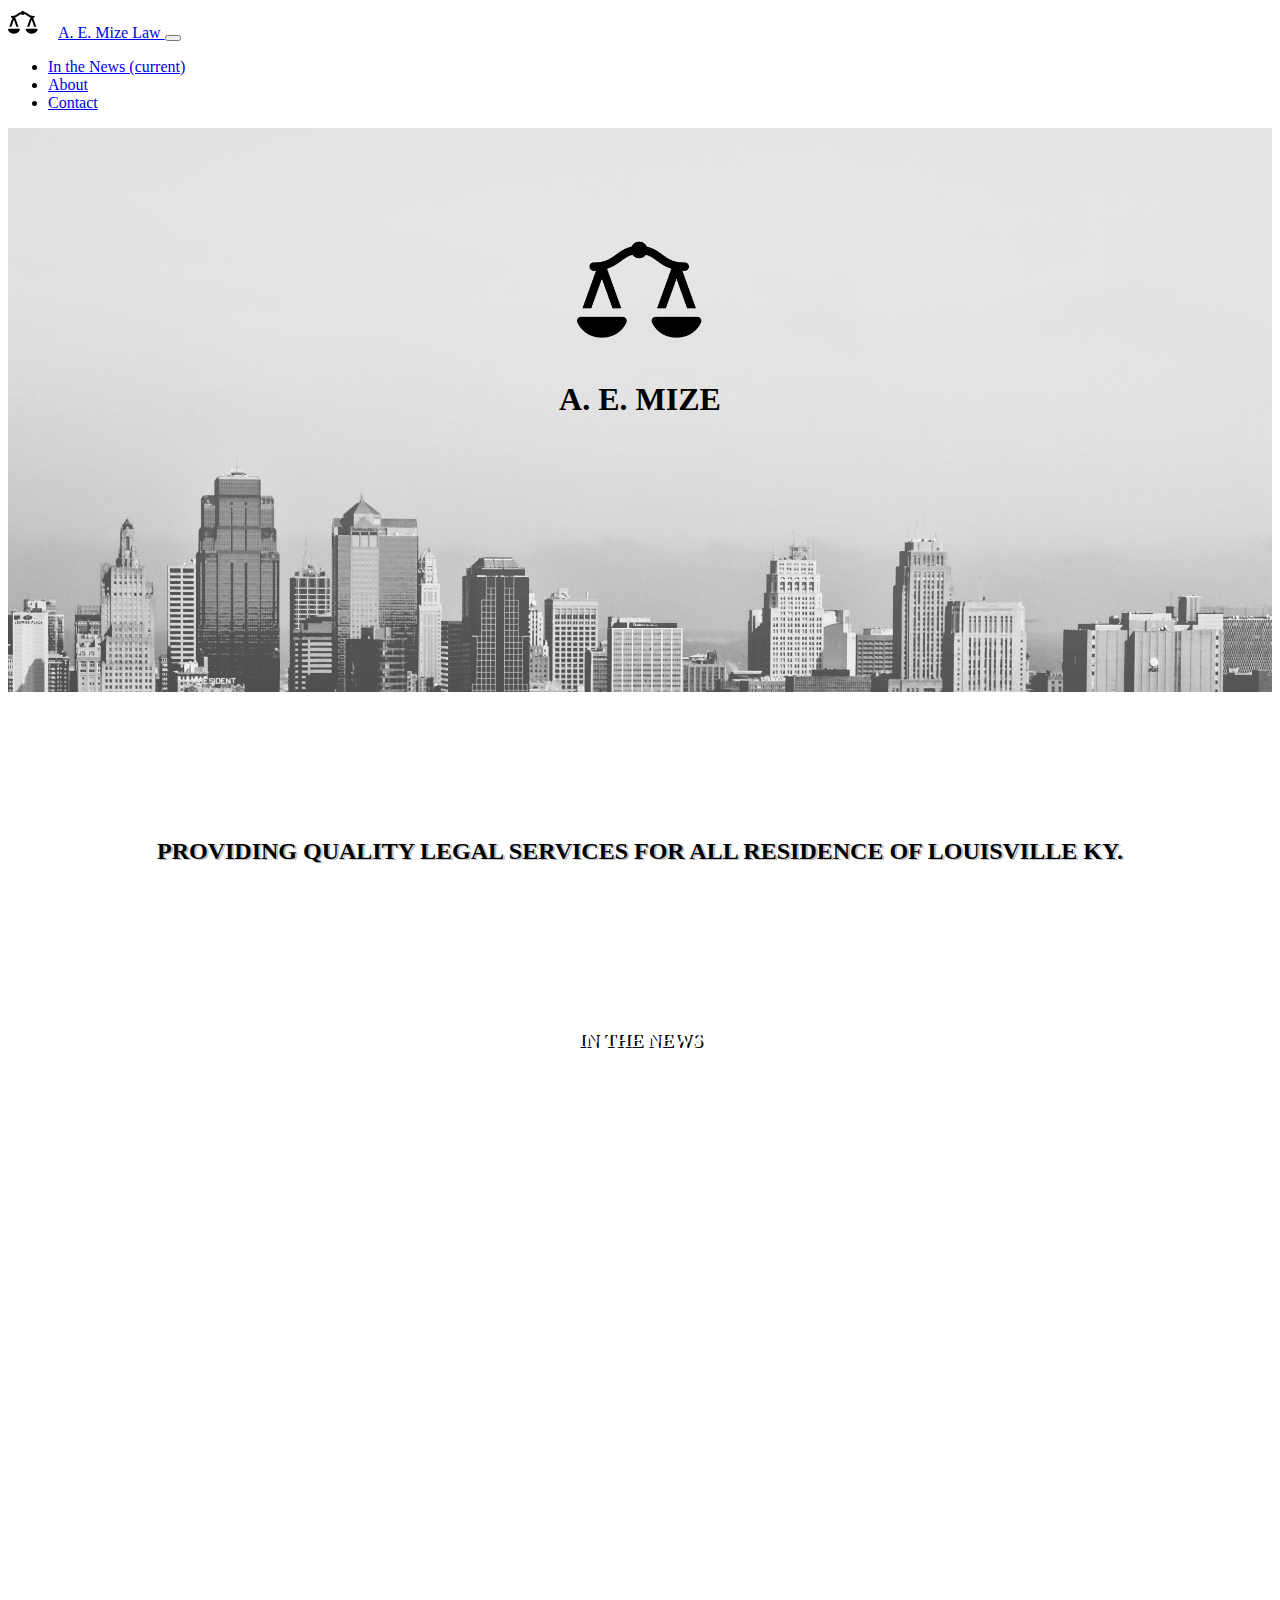
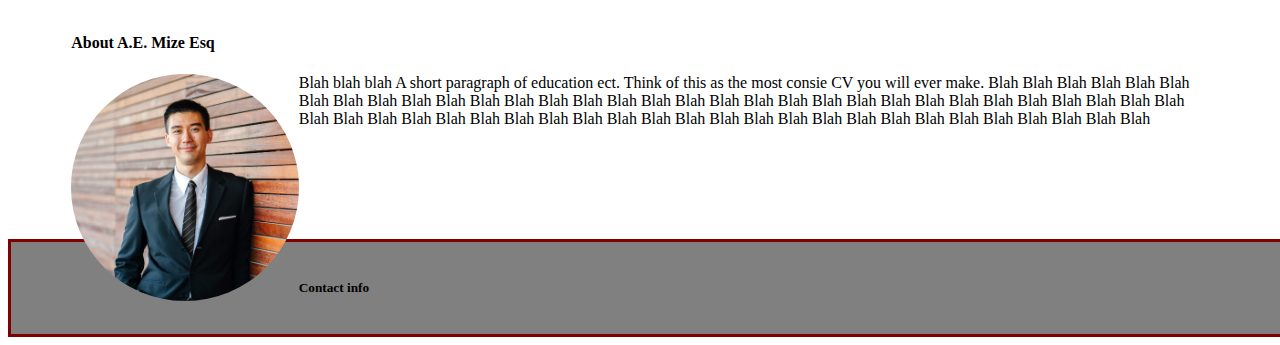
==== index.html @ d91de9be "working on floats for images and coniuned frame work" ====
<!DOCTYPE html>
<html>
<head>
  <!-- Required meta tags -->
  <meta charset="utf-8">
  <meta name="viewport" content="width=device-width, initial-scale=1, shrink-to-fit=no">

  <!-- Bootstrap CSS -->
    <link rel="stylesheet" href="https://stackpath.bootstrapcdn.com/bootstrap/4.1.3/css/bootstrap.min.css" integrity="sha384-MCw98/SFnGE8fJT3GXwEOngsV7Zt27NXFoaoApmYm81iuXoPkFOJwJ8ERdknLPMO" crossorigin="anonymous">
    <link rel="stylesheet" href="main.css">
  <!-- Optional JavaScript -->
  <script src="script/scripts.js"></script>
  <!-- jQuery first, then Popper.js, then Bootstrap JS -->
  <script src="https://code.jquery.com/jquery-3.3.1.slim.min.js" integrity="sha384-q8i/X+965DzO0rT7abK41JStQIAqVgRVzpbzo5smXKp4YfRvH+8abtTE1Pi6jizo" crossorigin="anonymous"></script>
  <script src="https://cdnjs.cloudflare.com/ajax/libs/popper.js/1.14.3/umd/popper.min.js" integrity="sha384-ZMP7rVo3mIykV+2+9J3UJ46jBk0WLaUAdn689aCwoqbBJiSnjAK/l8WvCWPIPm49" crossorigin="anonymous"></script>
  <script src="https://stackpath.bootstrapcdn.com/bootstrap/4.1.3/js/bootstrap.min.js" integrity="sha384-ChfqqxuZUCnJSK3+MXmPNIyE6ZbWh2IMqE241rYiqJxyMiZ6OW/JmZQ5stwEULTy" crossorigin="anonymous"></script>
</body>

  <title>A. E. Mize Law</title>
</head>

<nav class="navbar sticky-top navbar-expand-lg navbar-light bg-light">
      <a class="navbar-brand" href="#"><img class="logoone" src="templogo.png">A. E. Mize Law </a>
      <button class="navbar-toggler" type="button" data-toggle="collapse" data-target="#navbarText" aria-controls="navbarText" aria-expanded="false" aria-label="Toggle navigation">
        <span class="navbar-toggler-icon"></span>
      </button>
      <div class="collapse navbar-collapse" id="navbarText">
        <ul class="navbar-nav mr-auto">
          <li class="nav-item active">
            <a class="nav-link" href="#news">In the News <span class="sr-only">(current)</span></a>
          </li>
          <li class="nav-item">
            <a class="nav-link" href="#about">About</a>
          </li>
          <li class="nav-item">
            <a class="nav-link" href="#contact">Contact</a>
          </li>
        </ul>
      </div>
    </nav>

<body>
<header>

  <div id=top-splash>
    <!-- <p>this will be where the inital branding will take place. A large splash bar with stand up 3 quarter image of andy,
    the logo he wants to use and title text.  Try and layer the 3 qarter profile image on top of a slide show.</p> -->
  <img id="top-splash-logo" src="templogo.png">
<h1>A. E. Mize </h1>
</div>

<div id=mission>
  <!-- <p>one solid block with mission statmetn centered </p> -->
<h2>Providing quality legal services for all residence of louisville ky. </h2>
</div>

<div id=news>
<h3>In the News</h3>
</div>

<div id=about>
<h4>About A.E. Mize Esq </h4>

<p><img id="aboutpp" src="abpp.jpg">Blah blah blah A short paragraph of education ect.  Think of this as the most consie CV you will ever make.  Blah Blah Blah Blah
Blah Blah Blah Blah Blah Blah Blah Blah Blah Blah Blah Blah Blah Blah Blah Blah Blah Blah Blah Blah Blah Blah Blah Blah Blah Blah Blah
Blah Blah Blah Blah Blah Blah Blah Blah Blah Blah Blah Blah Blah Blah Blah Blah Blah Blah Blah Blah Blah Blah Blah Blah Blah Blah </p>
</div>
<br>
<div id=contact>
<h5>Contact info</h5>
</div>


</body>
</html>
---- main.css ----
/* Maroon	#800000	(128,0,0)
Silver	#C0C0C0	(192,192,192)
Gray	#808080	(128,128,128) */


.logoone{
  width: 30px;
  height: 30px;
  margin-right: 20px;
}



#top-splash{
  text-align: center;
  padding-top: 8%;
  padding-bottom: 20%;
  color: black;
  /* text-shadow: 2px 1px gray; */
  text-transform: uppercase;
  background-image: url("skylinebg.jpg") ;
  background-repeat: no-repeat;
  background-position: center;
  background-size: cover;
}

#top-splash-logo{
  width: 10%;
  height: 10%;
}

#mission{
  text-align: center;
  padding-top: 10%;
  padding-bottom: 10%;
  color: black;
  text-shadow: 2px 1px silver;
  text-transform: uppercase;
}

#about{
  padding: 0%;
  margin: 5%;
}

#news{
  text-align: center;
  padding-bottom: 500px;
  color: white;
  text-shadow: 2px 1px black;
  text-transform: uppercase;
  background-image: url("opendeskbg.jpg") ;
  background-repeat: no-repeat;
  background-position: center;
  background-size: cover}

#aboutpp{
  width: 20%;
  border-radius: 50%;
  float: left;
  }

  /* Maroon	#800000	(128,0,0)
  Silver	#C0C0C0	(192,192,192)
  Gray	#808080	(128,128,128) */

#contact{
  width: 100%;
  padding: 16px;
  background-image: url("booksbg.jpg") ;
  background-repeat: no-repeat;
  background-position: center;
  background-size: cover;
  background-color: #808080;
  background-blend-mode: screen;
  margin-top: 30px;
  border-style: solid;
  border-color: #800000;
}

/* Sudo Classes */
.clearfix::after {
    content: "";
    clear: both;
    display: table;
}
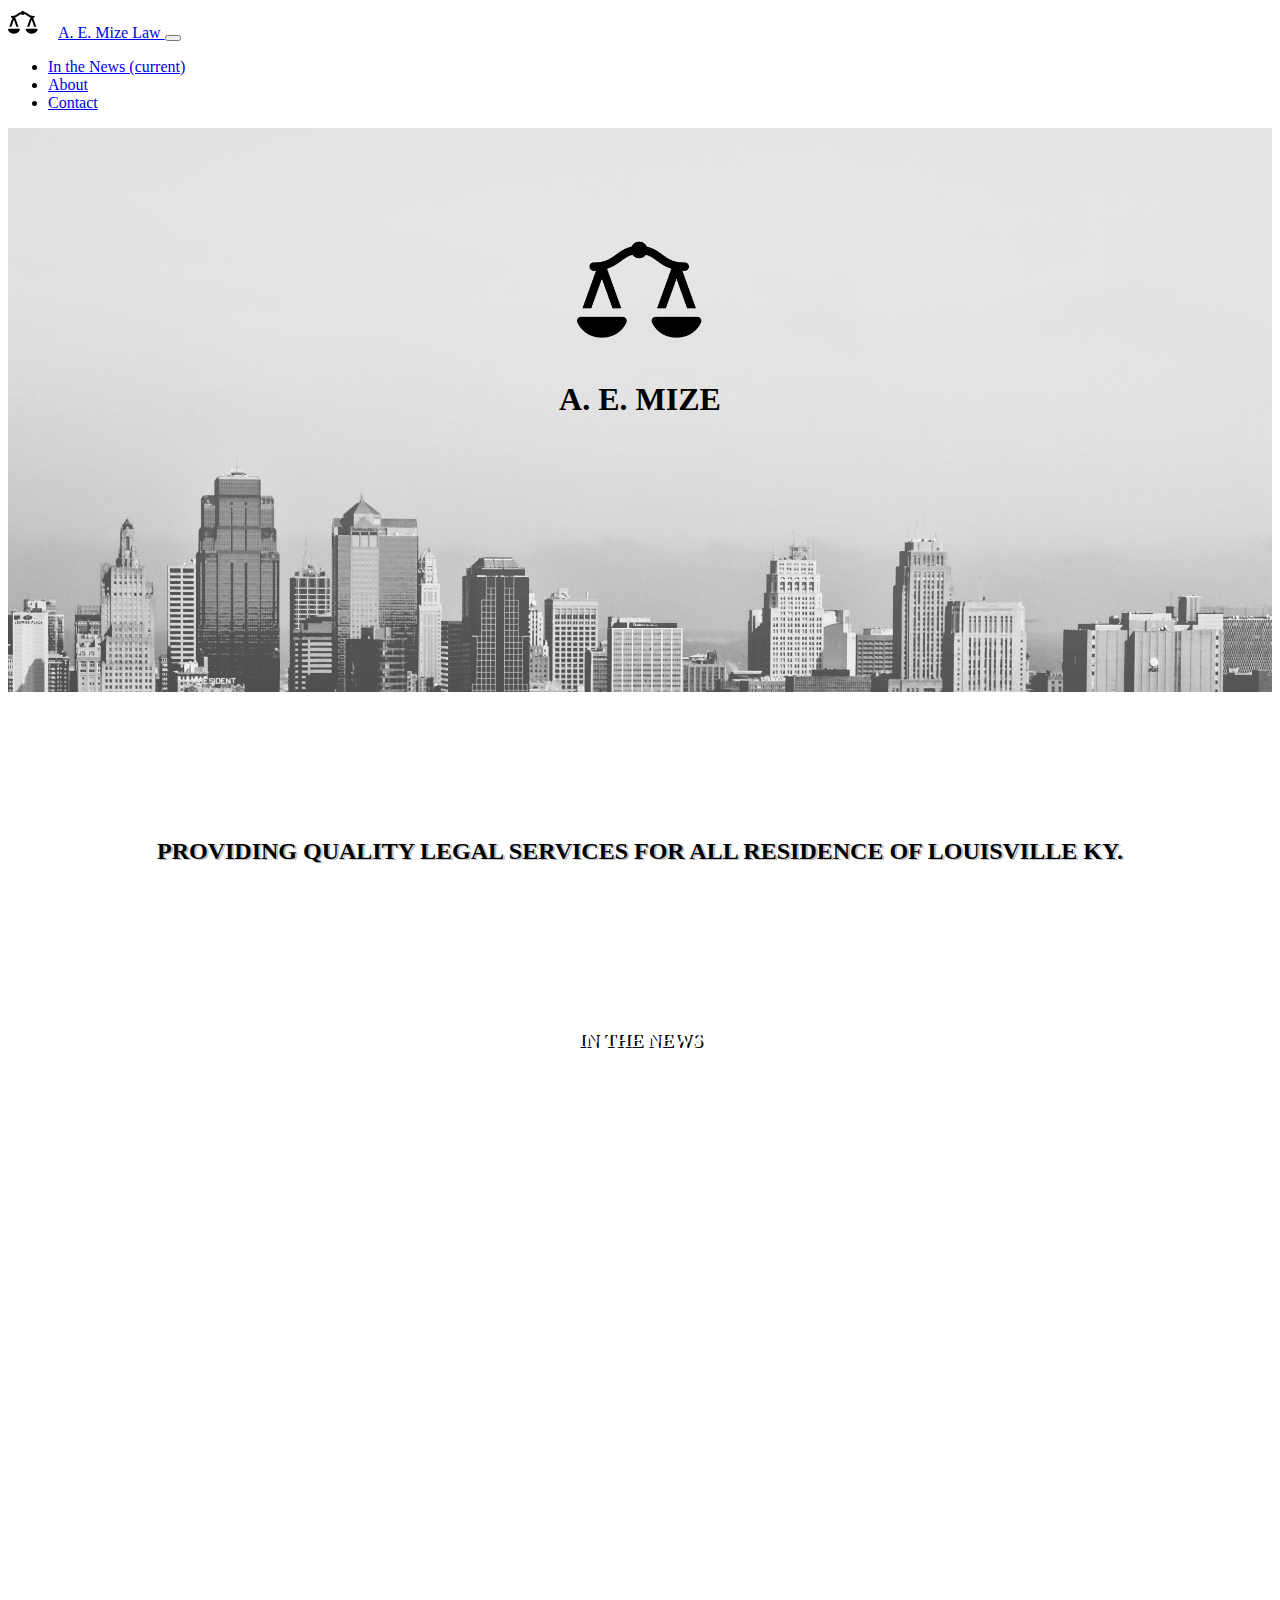
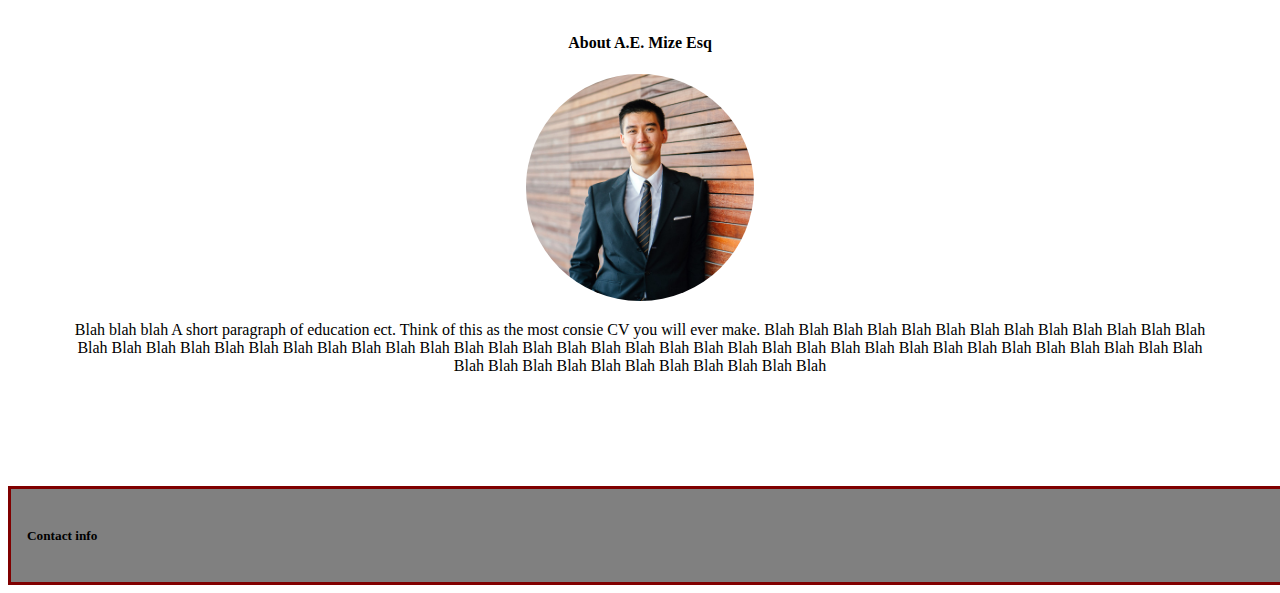
==== commit a086a5cc: "new logo image, centered about title and content" ====
--- a/index.html
+++ b/index.html
@@ -60,11 +60,12 @@
 
 <div id=about>
 <h4>About A.E. Mize Esq </h4>
-
-<p><img id="aboutpp" src="abpp.jpg">Blah blah blah A short paragraph of education ect.  Think of this as the most consie CV you will ever make.  Blah Blah Blah Blah
+<img id="aboutpp" src="abpp.jpg">
+<p class="about">Blah blah blah A short paragraph of education ect.  Think of this as the most consie CV you will ever make.  Blah Blah Blah Blah
 Blah Blah Blah Blah Blah Blah Blah Blah Blah Blah Blah Blah Blah Blah Blah Blah Blah Blah Blah Blah Blah Blah Blah Blah Blah Blah Blah
 Blah Blah Blah Blah Blah Blah Blah Blah Blah Blah Blah Blah Blah Blah Blah Blah Blah Blah Blah Blah Blah Blah Blah Blah Blah Blah </p>
 </div>
+
 <br>
 <div id=contact>
 <h5>Contact info</h5>
--- a/main.css
+++ b/main.css
@@ -9,6 +9,12 @@
   margin-right: 20px;
 }
 
+/* Sudo Classes */
+/* .clearfix::after {
+    content: "";
+    clear: both;
+    display: table;
+} */
 
 
 #top-splash{
@@ -41,6 +47,11 @@
 #about{
   padding: 0%;
   margin: 5%;
+  text-align: center;
+}
+
+.about{
+  vertical-align: middle;
 }
 
 #news{
@@ -57,7 +68,6 @@
 #aboutpp{
   width: 20%;
   border-radius: 50%;
-  float: left;
   }
 
   /* Maroon	#800000	(128,0,0)
@@ -77,10 +87,3 @@
   border-style: solid;
   border-color: #800000;
 }
-
-/* Sudo Classes */
-.clearfix::after {
-    content: "";
-    clear: both;
-    display: table;
-}
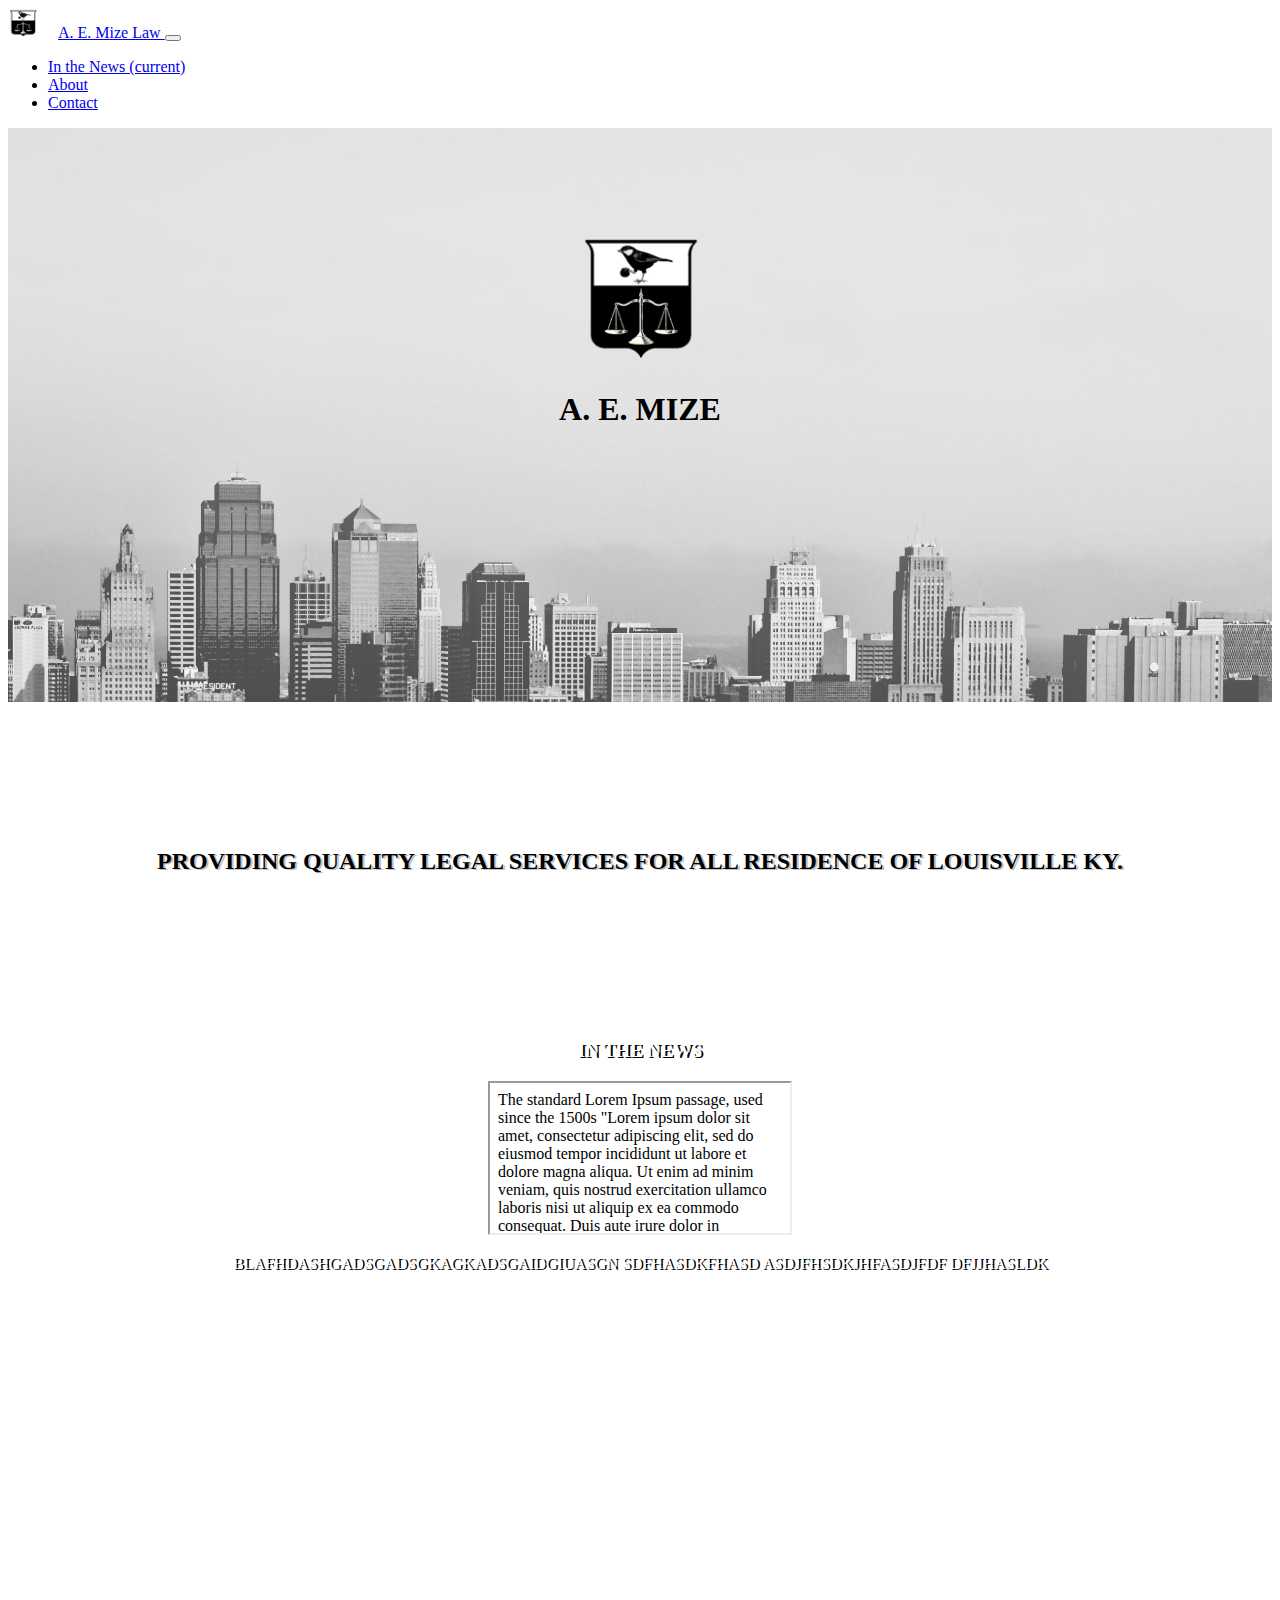
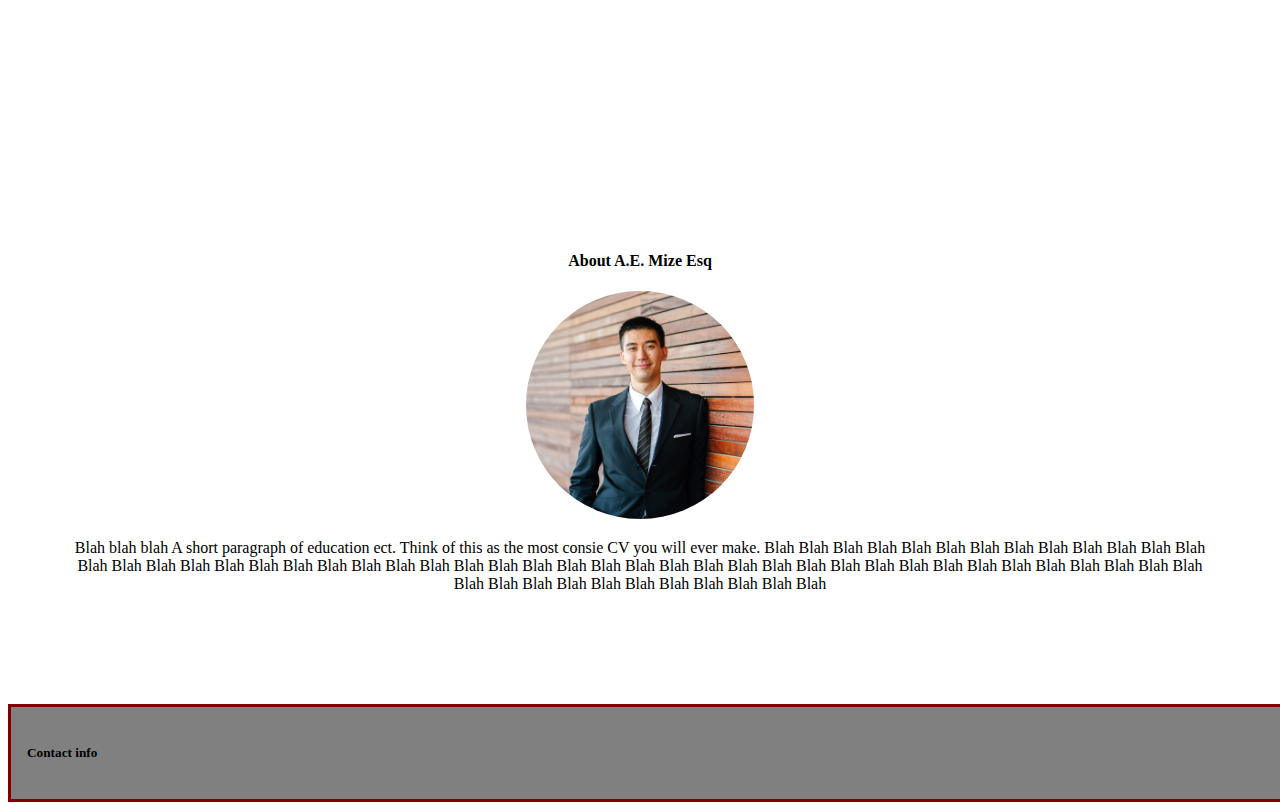
==== commit 02773c92: "iframe, corrected logo" ====
--- a/index.html
+++ b/index.html
@@ -20,7 +20,7 @@
 </head>
 
 <nav class="navbar sticky-top navbar-expand-lg navbar-light bg-light">
-      <a class="navbar-brand" href="#"><img class="logoone" src="templogo.png">A. E. Mize Law </a>
+      <a class="navbar-brand" href="#"><img class="logoone" src="logo.png">A. E. Mize Law </a>
       <button class="navbar-toggler" type="button" data-toggle="collapse" data-target="#navbarText" aria-controls="navbarText" aria-expanded="false" aria-label="Toggle navigation">
         <span class="navbar-toggler-icon"></span>
       </button>
@@ -45,7 +45,7 @@
   <div id=top-splash>
     <!-- <p>this will be where the inital branding will take place. A large splash bar with stand up 3 quarter image of andy,
     the logo he wants to use and title text.  Try and layer the 3 qarter profile image on top of a slide show.</p> -->
-  <img id="top-splash-logo" src="templogo.png">
+  <img id="top-splash-logo" src="logo.png">
 <h1>A. E. Mize </h1>
 </div>
 
@@ -56,6 +56,12 @@
 
 <div id=news>
 <h3>In the News</h3>
+<div class=contianer>
+<iframe class=container-items src="frame.html">
+  <p>Your browser does not support iframes.</p>
+</iframe>
+<p class=container-items> blafhdashgadsgadsgkagkadsgaidgiuasgn sdfhasdkfhasd asdjfhsdkjhfasdjfdf dfjjhasldk</p>
+</div>
 </div>
 
 <div id=about>
--- a/main.css
+++ b/main.css
@@ -7,6 +7,16 @@
   width: 30px;
   height: 30px;
   margin-right: 20px;
+}
+
+.container{
+  display: flex;
+  flex-direction: row;
+  flex-wrap: wrap;
+}
+
+.container-items{
+   flex-grow: <number>;
 }
 
 /* Sudo Classes */
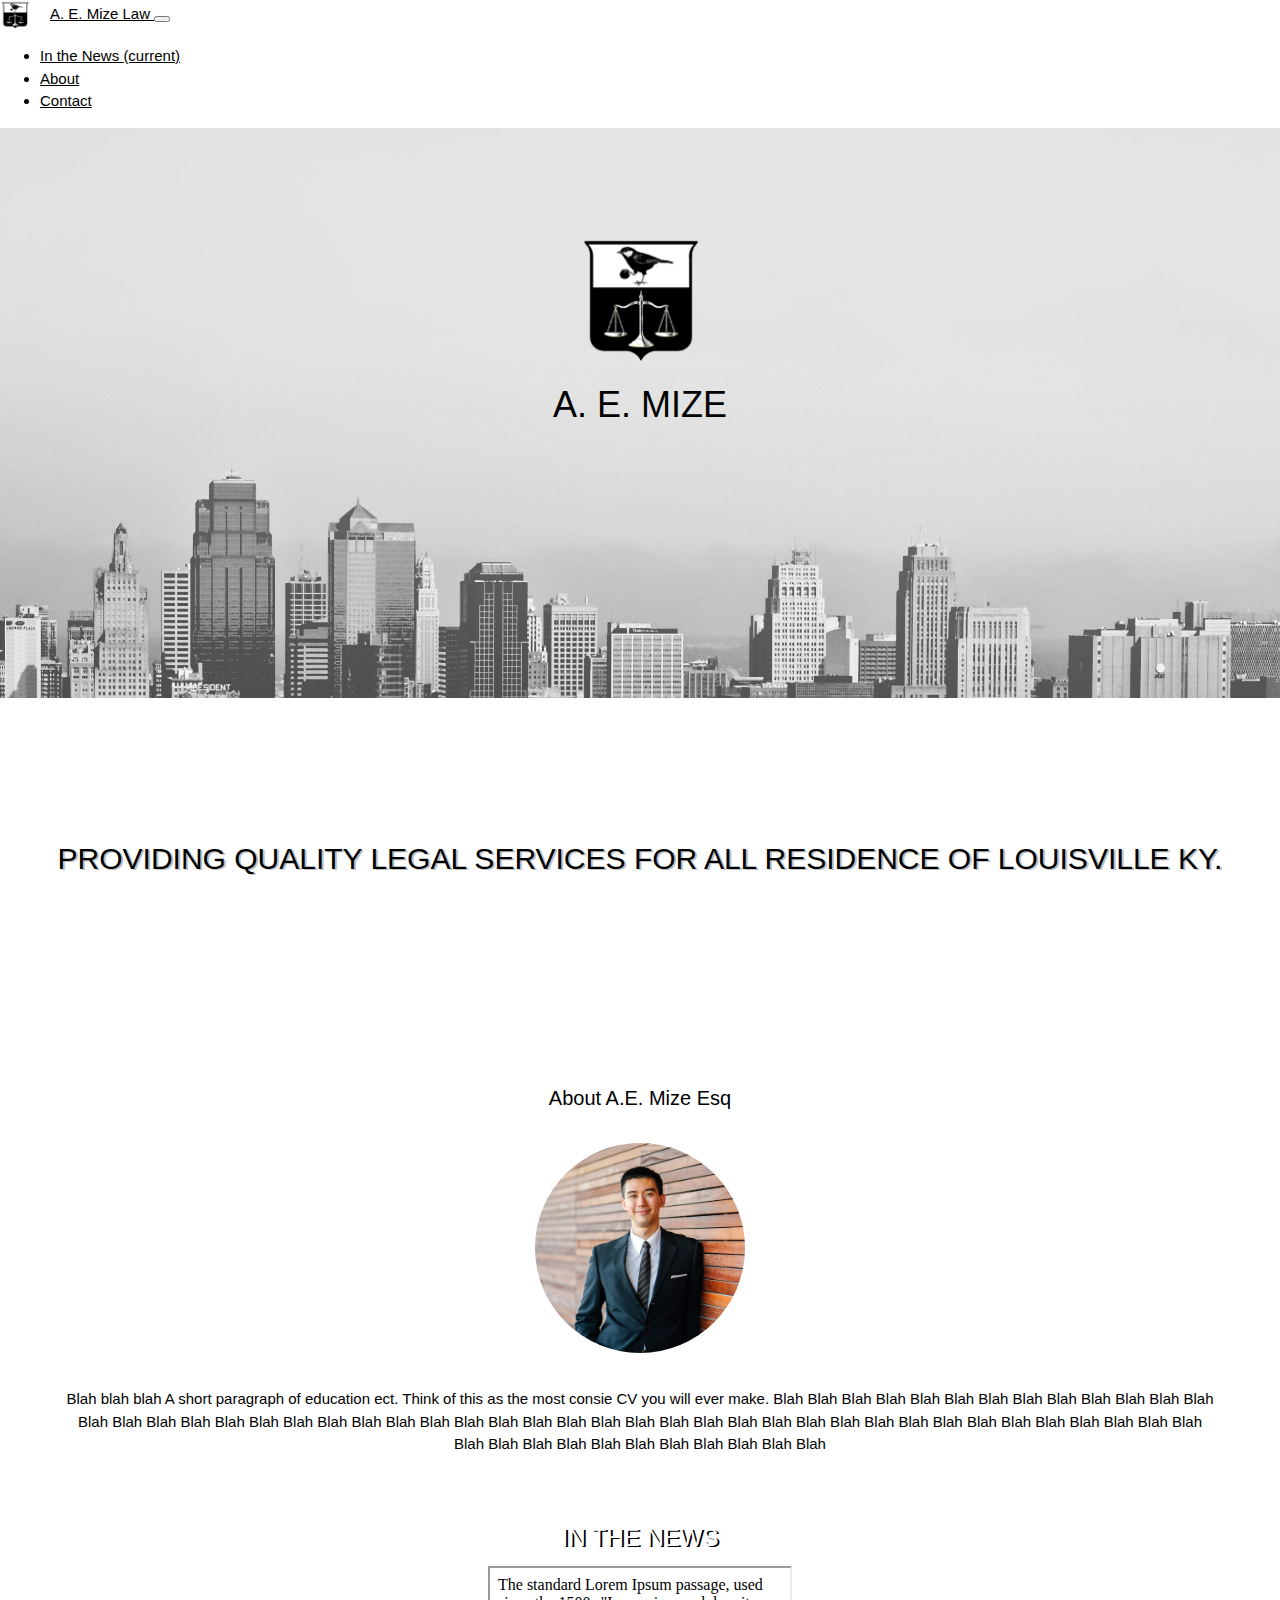
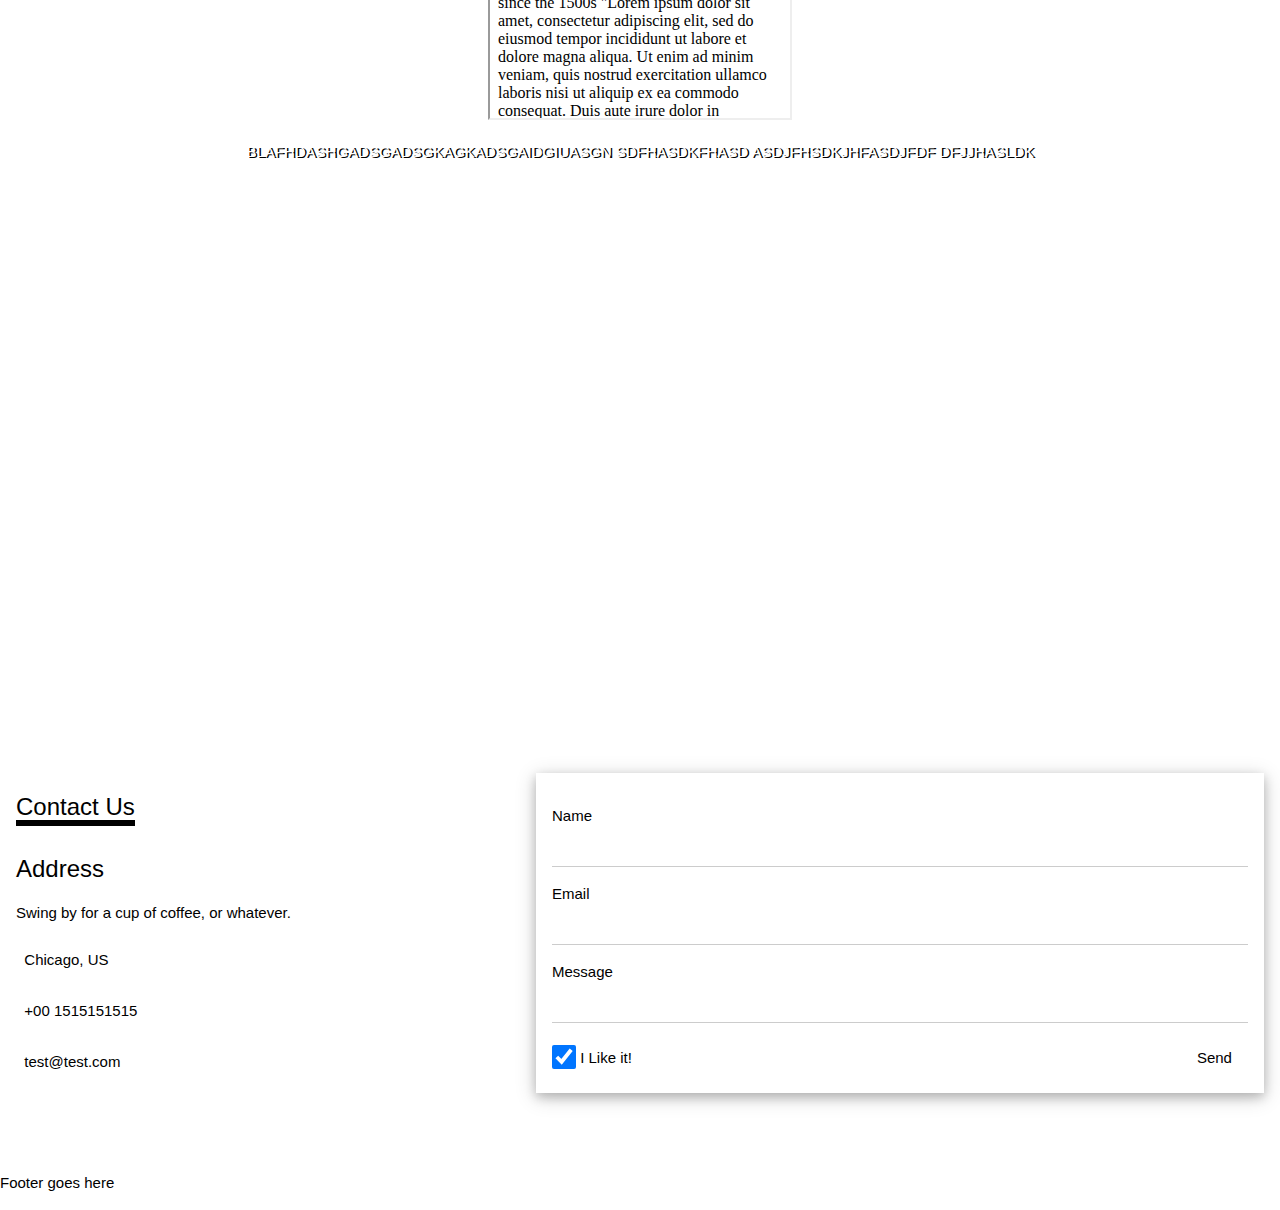
==== commit 9c08c14a: "changed contact div with w3s css style sheet" ====
--- a/index.html
+++ b/index.html
@@ -1,82 +1,120 @@
 <!DOCTYPE html>
 <html>
-<head>
-  <!-- Required meta tags -->
-  <meta charset="utf-8">
-  <meta name="viewport" content="width=device-width, initial-scale=1, shrink-to-fit=no">
+  <head>
 
-  <!-- Bootstrap CSS -->
-    <link rel="stylesheet" href="https://stackpath.bootstrapcdn.com/bootstrap/4.1.3/css/bootstrap.min.css" integrity="sha384-MCw98/SFnGE8fJT3GXwEOngsV7Zt27NXFoaoApmYm81iuXoPkFOJwJ8ERdknLPMO" crossorigin="anonymous">
-    <link rel="stylesheet" href="main.css">
-  <!-- Optional JavaScript -->
-  <script src="script/scripts.js"></script>
-  <!-- jQuery first, then Popper.js, then Bootstrap JS -->
-  <script src="https://code.jquery.com/jquery-3.3.1.slim.min.js" integrity="sha384-q8i/X+965DzO0rT7abK41JStQIAqVgRVzpbzo5smXKp4YfRvH+8abtTE1Pi6jizo" crossorigin="anonymous"></script>
-  <script src="https://cdnjs.cloudflare.com/ajax/libs/popper.js/1.14.3/umd/popper.min.js" integrity="sha384-ZMP7rVo3mIykV+2+9J3UJ46jBk0WLaUAdn689aCwoqbBJiSnjAK/l8WvCWPIPm49" crossorigin="anonymous"></script>
-  <script src="https://stackpath.bootstrapcdn.com/bootstrap/4.1.3/js/bootstrap.min.js" integrity="sha384-ChfqqxuZUCnJSK3+MXmPNIyE6ZbWh2IMqE241rYiqJxyMiZ6OW/JmZQ5stwEULTy" crossorigin="anonymous"></script>
-</body>
+    <!-- Required meta tags -->
+    <meta charset="utf-8">
+    <meta name="viewport" content="width=device-width, initial-scale=1, shrink-to-fit=no">
 
-  <title>A. E. Mize Law</title>
-</head>
+    <!-- Bootstrap CSS -->
+      <link rel="stylesheet" href="https://stackpath.bootstrapcdn.com/bootstrap/4.1.3/css/bootstrap.min.css" integrity="sha384-MCw98/SFnGE8fJT3GXwEOngsV7Zt27NXFoaoApmYm81iuXoPkFOJwJ8ERdknLPMO" crossorigin="anonymous">
+      <link rel="stylesheet" href="https://www.w3schools.com/w3css/4/w3.css">
+      <link rel="stylesheet" href="main.css">
 
-<nav class="navbar sticky-top navbar-expand-lg navbar-light bg-light">
-      <a class="navbar-brand" href="#"><img class="logoone" src="logo.png">A. E. Mize Law </a>
-      <button class="navbar-toggler" type="button" data-toggle="collapse" data-target="#navbarText" aria-controls="navbarText" aria-expanded="false" aria-label="Toggle navigation">
-        <span class="navbar-toggler-icon"></span>
-      </button>
-      <div class="collapse navbar-collapse" id="navbarText">
-        <ul class="navbar-nav mr-auto">
-          <li class="nav-item active">
-            <a class="nav-link" href="#news">In the News <span class="sr-only">(current)</span></a>
-          </li>
-          <li class="nav-item">
-            <a class="nav-link" href="#about">About</a>
-          </li>
-          <li class="nav-item">
-            <a class="nav-link" href="#contact">Contact</a>
-          </li>
-        </ul>
-      </div>
-    </nav>
+    <!-- Optional JavaScript -->
+    <script src="script/scripts.js"></script>
+
+    <!-- jQuery first, then Popper.js, then Bootstrap JS -->
+    <script src="https://code.jquery.com/jquery-3.3.1.slim.min.js" integrity="sha384-q8i/X+965DzO0rT7abK41JStQIAqVgRVzpbzo5smXKp4YfRvH+8abtTE1Pi6jizo" crossorigin="anonymous"></script>
+    <script src="https://cdnjs.cloudflare.com/ajax/libs/popper.js/1.14.3/umd/popper.min.js" integrity="sha384-ZMP7rVo3mIykV+2+9J3UJ46jBk0WLaUAdn689aCwoqbBJiSnjAK/l8WvCWPIPm49" crossorigin="anonymous"></script>
+    <script src="https://stackpath.bootstrapcdn.com/bootstrap/4.1.3/js/bootstrap.min.js" integrity="sha384-ChfqqxuZUCnJSK3+MXmPNIyE6ZbWh2IMqE241rYiqJxyMiZ6OW/JmZQ5stwEULTy" crossorigin="anonymous"></script>
+  </head>
 
 <body>
+  <!-- Top Nav Bar and Header -->
 <header>
+  <title>A. E. Mize Law</title>
 
+  <nav class="navbar sticky-top navbar-expand-lg navbar-light bg-light">
+        <a class="navbar-brand" href="#"><img class="logoone" src="logo.png">A. E. Mize Law </a>
+        <button class="navbar-toggler" type="button" data-toggle="collapse" data-target="#navbarText" aria-controls="navbarText" aria-expanded="false" aria-label="Toggle navigation">
+          <span class="navbar-toggler-icon"></span>
+        </button>
+        <div class="collapse navbar-collapse" id="navbarText">
+          <ul class="navbar-nav mr-auto">
+            <li class="nav-item active">
+              <a class="nav-link" href="#news">In the News <span class="sr-only">(current)</span></a>
+            </li>
+            <li class="nav-item">
+              <a class="nav-link" href="#about">About</a>
+            </li>
+            <li class="nav-item">
+              <a class="nav-link" href="#contact">Contact</a>
+            </li>
+          </ul>
+        </div>
+      </nav>
+</header>
+
+ <!-- Splash branding bar  -->
   <div id=top-splash>
-    <!-- <p>this will be where the inital branding will take place. A large splash bar with stand up 3 quarter image of andy,
-    the logo he wants to use and title text.  Try and layer the 3 qarter profile image on top of a slide show.</p> -->
   <img id="top-splash-logo" src="logo.png">
 <h1>A. E. Mize </h1>
 </div>
 
+  <!--Mission Statment  -->
 <div id=mission>
-  <!-- <p>one solid block with mission statmetn centered </p> -->
 <h2>Providing quality legal services for all residence of louisville ky. </h2>
 </div>
 
-<div id=news>
-<h3>In the News</h3>
-<div class=contianer>
-<iframe class=container-items src="frame.html">
-  <p>Your browser does not support iframes.</p>
-</iframe>
-<p class=container-items> blafhdashgadsgadsgkagkadsgaidgiuasgn sdfhasdkfhasd asdjfhsdkjhfasdjfdf dfjjhasldk</p>
-</div>
+<!-- About section head shot and shor bio  -->
+  <div id=about>
+    <h4>About A.E. Mize Esq </h4>
+    <img id="aboutpp" src="abpp.jpg">
+      <p class="about">Blah blah blah A short paragraph of education ect.  Think of this as the most consie CV you will ever make.  Blah Blah Blah Blah
+      Blah Blah Blah Blah Blah Blah Blah Blah Blah Blah Blah Blah Blah Blah Blah Blah Blah Blah Blah Blah Blah Blah Blah Blah Blah Blah Blah
+      Blah Blah Blah Blah Blah Blah Blah Blah Blah Blah Blah Blah Blah Blah Blah Blah Blah Blah Blah Blah Blah Blah Blah Blah Blah Blah </p>
+   </div>
+
+<!-- News Feed - Something to keep the page fresh -->
+  <div id=news>
+    <h3>In the News</h3>
+      <div class=contianer>
+        <iframe class=container-items src="frame.html">
+          <p>Your browser does not support iframes.</p>
+        </iframe>
+          <p class=container-items> blafhdashgadsgadsgkagkadsgaidgiuasgn sdfhasdkfhasd asdjfhsdkjhfasdjfdf dfjjhasldk</p>
+        </div>
+  </div>
+
+
+<!-- contact use id contact -->
+<div class="w3-container w3-padding-64 w3-theme-l5" id="contact">
+  <div class="w3-row">
+    <div class="w3-col m5">
+    <div class="w3-padding-16"><span class="w3-xlarge w3-border-black w3-bottombar">Contact Us</span></div>
+      <h3>Address</h3>
+      <p>Swing by for a cup of coffee, or whatever.</p>
+      <p><i class="fa fa-map-marker w3-text-teal w3-xlarge"></i>  Chicago, US</p>
+      <p><i class="fa fa-phone w3-text-teal w3-xlarge"></i>  +00 1515151515</p>
+      <p><i class="fa fa-envelope-o w3-text-teal w3-xlarge"></i>  test@test.com</p>
+    </div>
+    <div class="w3-col m7">
+      <form class="w3-container w3-card-4 w3-padding-16 w3-white" action="/action_page.php" target="_blank">
+      <div class="w3-section">
+        <label>Name</label>
+        <input class="w3-input" type="text" name="Name" required>
+      </div>
+      <div class="w3-section">
+        <label>Email</label>
+        <input class="w3-input" type="text" name="Email" required>
+      </div>
+      <div class="w3-section">
+        <label>Message</label>
+        <input class="w3-input" type="text" name="Message" required>
+      </div>
+      <input class="w3-check" type="checkbox" checked name="Like">
+      <label>I Like it!</label>
+      <button type="submit" class="w3-button w3-right w3-theme">Send</button>
+      </form>
+    </div>
+  </div>
 </div>
 
-<div id=about>
-<h4>About A.E. Mize Esq </h4>
-<img id="aboutpp" src="abpp.jpg">
-<p class="about">Blah blah blah A short paragraph of education ect.  Think of this as the most consie CV you will ever make.  Blah Blah Blah Blah
-Blah Blah Blah Blah Blah Blah Blah Blah Blah Blah Blah Blah Blah Blah Blah Blah Blah Blah Blah Blah Blah Blah Blah Blah Blah Blah Blah
-Blah Blah Blah Blah Blah Blah Blah Blah Blah Blah Blah Blah Blah Blah Blah Blah Blah Blah Blah Blah Blah Blah Blah Blah Blah Blah </p>
+<!--Footer  -->
+<div>
+  <p>Footer goes here</p>
 </div>
-
-<br>
-<div id=contact>
-<h5>Contact info</h5>
-</div>
-
 
 </body>
 </html>
--- a/main.css
+++ b/main.css
@@ -78,6 +78,8 @@
 #aboutpp{
   width: 20%;
   border-radius: 50%;
+  padding: 10px;
+  margin: 10px;
   }
 
   /* Maroon	#800000	(128,0,0)
@@ -87,13 +89,11 @@
 #contact{
   width: 100%;
   padding: 16px;
-  background-image: url("booksbg.jpg") ;
+  background-image: url("") ;
   background-repeat: no-repeat;
   background-position: center;
   background-size: cover;
-  background-color: #808080;
+  background-color: ;
   background-blend-mode: screen;
   margin-top: 30px;
-  border-style: solid;
-  border-color: #800000;
-}
+  }
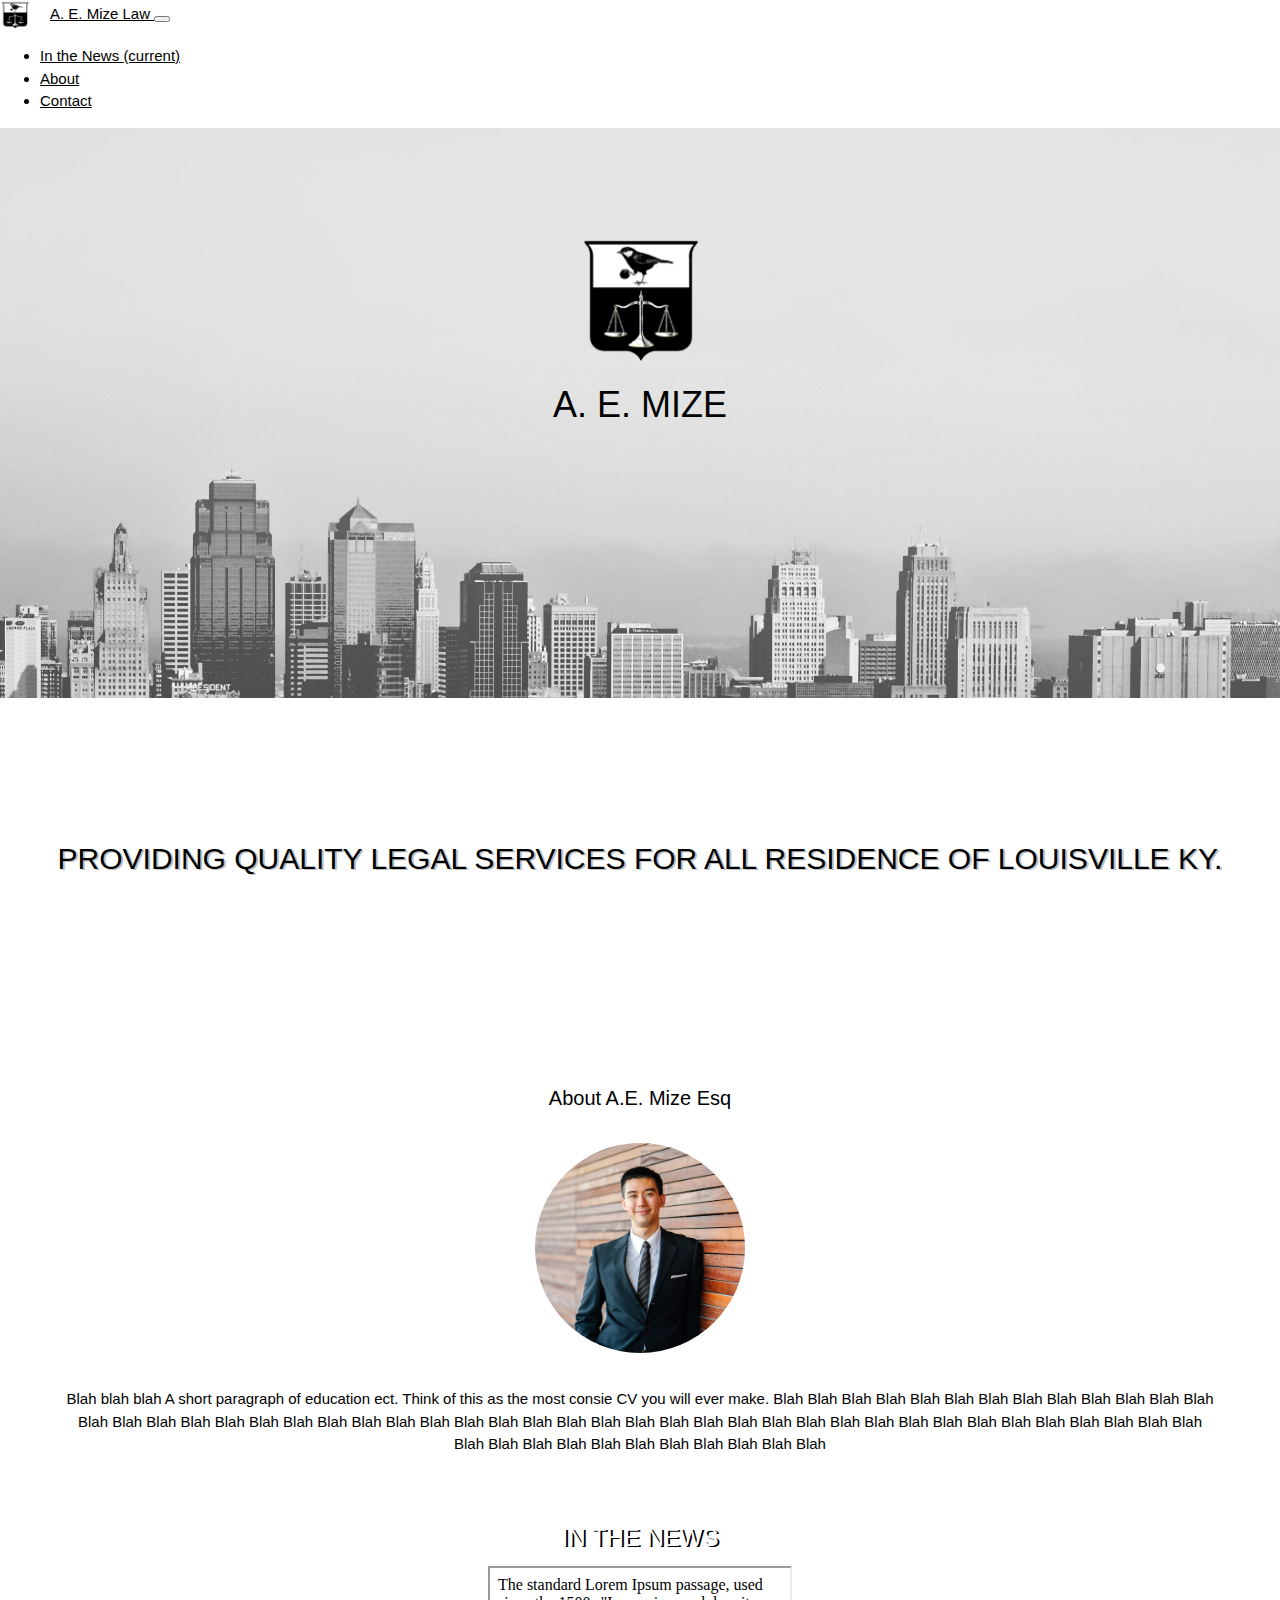
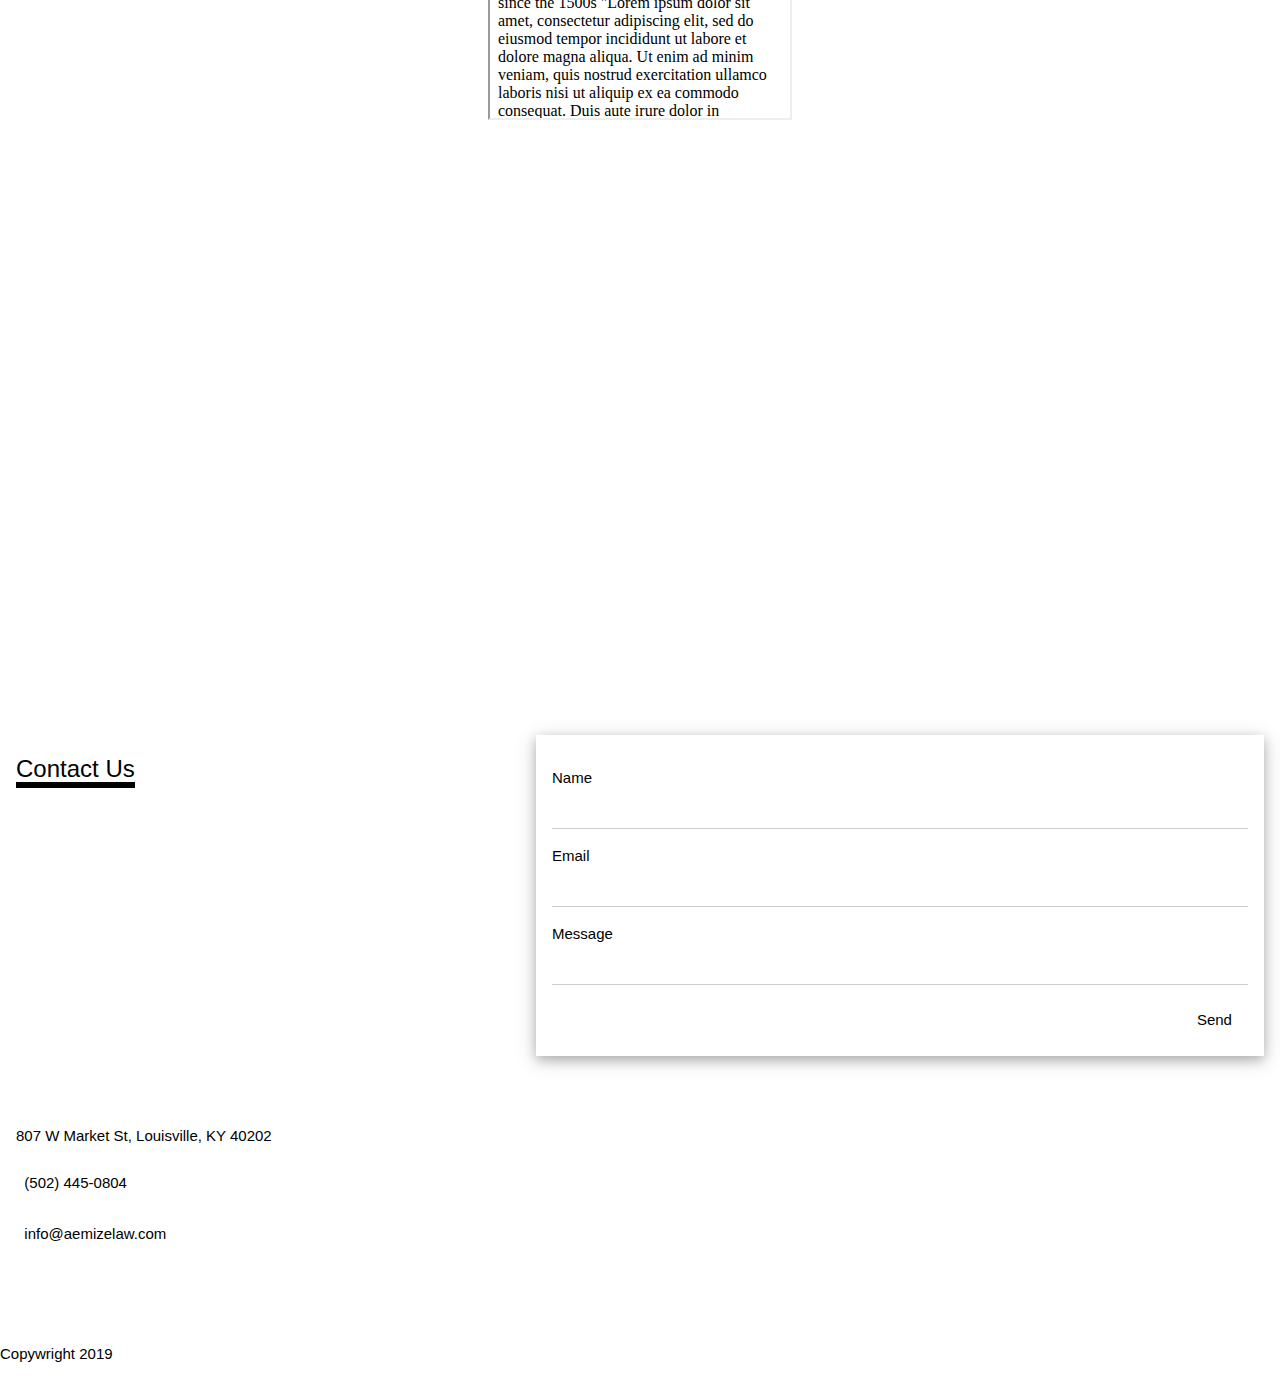
==== commit 9a07e3ba: "google map embedded" ====
--- a/index.html
+++ b/index.html
@@ -73,7 +73,7 @@
         <iframe class=container-items src="frame.html">
           <p>Your browser does not support iframes.</p>
         </iframe>
-          <p class=container-items> blafhdashgadsgadsgkagkadsgaidgiuasgn sdfhasdkfhasd asdjfhsdkjhfasdjfdf dfjjhasldk</p>
+          <p class=container-items> </p>
         </div>
   </div>
 
@@ -83,11 +83,10 @@
   <div class="w3-row">
     <div class="w3-col m5">
     <div class="w3-padding-16"><span class="w3-xlarge w3-border-black w3-bottombar">Contact Us</span></div>
-      <h3>Address</h3>
-      <p>Swing by for a cup of coffee, or whatever.</p>
-      <p><i class="fa fa-map-marker w3-text-teal w3-xlarge"></i>  Chicago, US</p>
-      <p><i class="fa fa-phone w3-text-teal w3-xlarge"></i>  +00 1515151515</p>
-      <p><i class="fa fa-envelope-o w3-text-teal w3-xlarge"></i>  test@test.com</p>
+    <iframe src="https://www.google.com/maps/embed?pb=!1m18!1m12!1m3!1d3133.003585171534!2d-85.76598998517532!3d38.25622289208729!2m3!1f0!2f0!3f0!3m2!1i1024!2i768!4f13.1!3m3!1m2!1s0x886972a12c9d46ad%3A0x9c52d6f77ce0bd6d!2sANDREW+E.+MIZE%2C+Attorney+at+Law!5e0!3m2!1sen!2sus!4v1558118370725!5m2!1sen!2sus" width="300" height="300" frameborder="0" style="border:0" allowfullscreen></iframe>
+      <p>807 W Market St, Louisville, KY 40202</p>
+      <p><i class="fa fa-phone w3-text-teal w3-xlarge"></i>  (502) 445-0804</p>
+      <p><i class="fa fa-envelope-o w3-text-teal w3-xlarge"></i>  info@aemizelaw.com</p>
     </div>
     <div class="w3-col m7">
       <form class="w3-container w3-card-4 w3-padding-16 w3-white" action="/action_page.php" target="_blank">
@@ -103,8 +102,8 @@
         <label>Message</label>
         <input class="w3-input" type="text" name="Message" required>
       </div>
-      <input class="w3-check" type="checkbox" checked name="Like">
-      <label>I Like it!</label>
+      <!-- <input class="w3-check" type="checkbox" checked name="Like">
+      <label>I Like it!</label> -->
       <button type="submit" class="w3-button w3-right w3-theme">Send</button>
       </form>
     </div>
@@ -113,7 +112,7 @@
 
 <!--Footer  -->
 <div>
-  <p>Footer goes here</p>
+  <p>Copywright 2019</p>
 </div>
 
 </body>
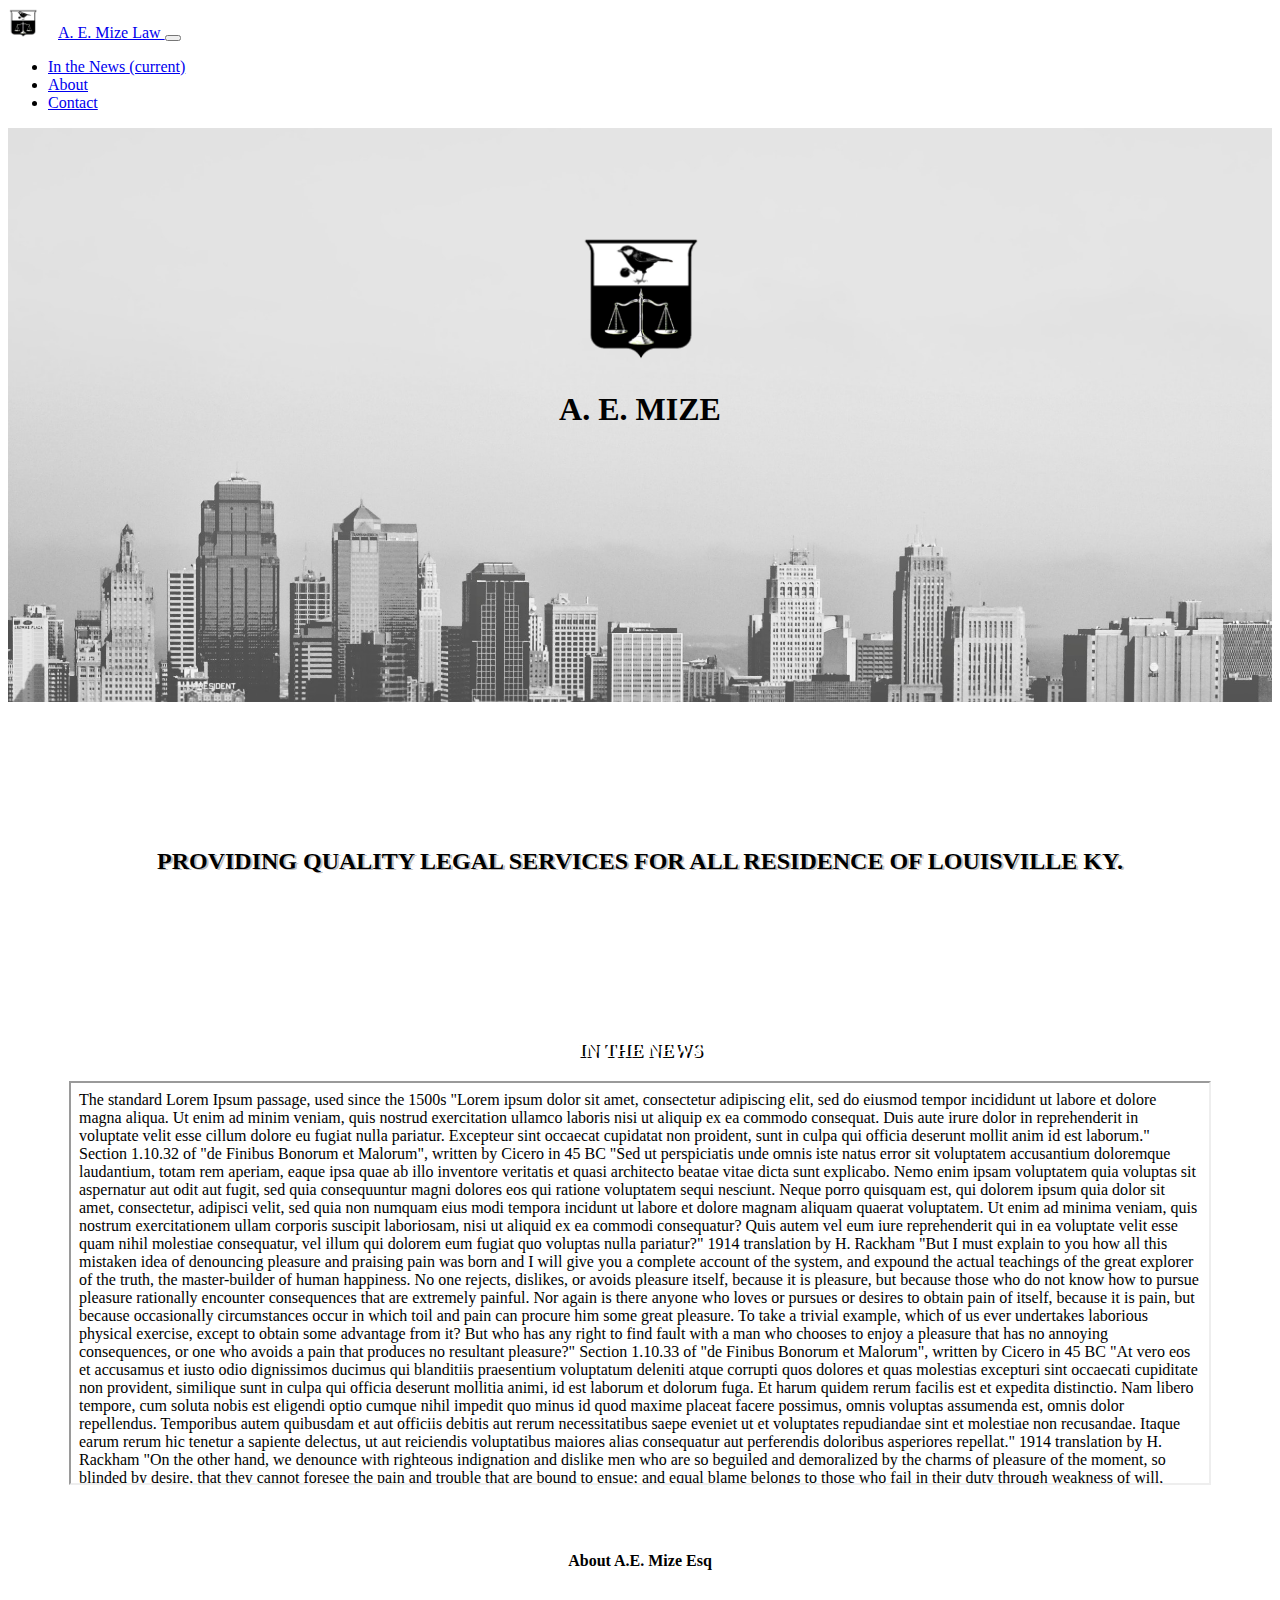
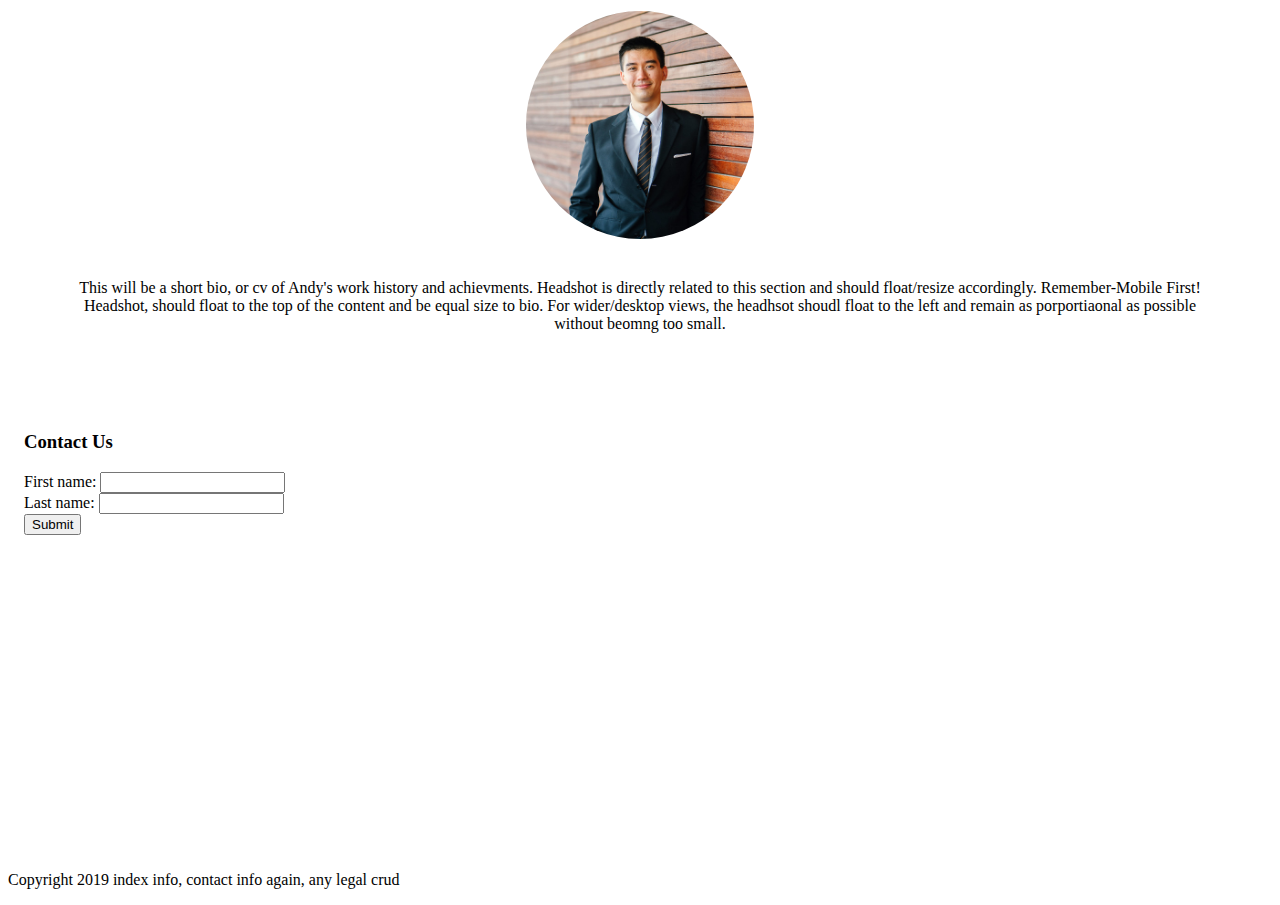
==== commit 2756acaa: "more notes, remoed image from frame" ====
--- a/index.html
+++ b/index.html
@@ -8,7 +8,7 @@
 
     <!-- Bootstrap CSS -->
       <link rel="stylesheet" href="https://stackpath.bootstrapcdn.com/bootstrap/4.1.3/css/bootstrap.min.css" integrity="sha384-MCw98/SFnGE8fJT3GXwEOngsV7Zt27NXFoaoApmYm81iuXoPkFOJwJ8ERdknLPMO" crossorigin="anonymous">
-      <link rel="stylesheet" href="https://www.w3schools.com/w3css/4/w3.css">
+      <!-- <link rel="stylesheet" href="https://www.w3schools.com/w3css/4/w3.css"> -->
       <link rel="stylesheet" href="main.css">
 
     <!-- Optional JavaScript -->
@@ -57,33 +57,44 @@
 <h2>Providing quality legal services for all residence of louisville ky. </h2>
 </div>
 
+<!-- News Feed - Something to keep the page fresh -->
+  <div id=news>
+    <h3>In the News</h3>
+      <div class=contianer>
+        <iframe src ="frame.html" width="90%" height="400">
+           <p>Your browser does not support iFrames.</p>
+        </iframe>
+      </div>
+  </div>
+
 <!-- About section head shot and shor bio  -->
   <div id=about>
     <h4>About A.E. Mize Esq </h4>
     <img id="aboutpp" src="abpp.jpg">
-      <p class="about">Blah blah blah A short paragraph of education ect.  Think of this as the most consie CV you will ever make.  Blah Blah Blah Blah
-      Blah Blah Blah Blah Blah Blah Blah Blah Blah Blah Blah Blah Blah Blah Blah Blah Blah Blah Blah Blah Blah Blah Blah Blah Blah Blah Blah
-      Blah Blah Blah Blah Blah Blah Blah Blah Blah Blah Blah Blah Blah Blah Blah Blah Blah Blah Blah Blah Blah Blah Blah Blah Blah Blah </p>
+      <p class="about">This will be a short bio, or cv of Andy's work history and achievments.  Headshot is directly
+        related to this section and should float/resize accordingly.  Remember-Mobile First! Headshot, should float
+        to the top of the content and be equal size to bio.  For wider/desktop views, the headhsot shoudl float to
+        the left and remain as porportiaonal as possible without beomng too small. </p>
    </div>
-
-<!-- News Feed - Something to keep the page fresh -->
-  <div id=news>
-    <h3>In the News</h3>
-      <div class=contianer>
-        <iframe class=container-items src="frame.html">
-          <p>Your browser does not support iframes.</p>
-        </iframe>
-          <p class=container-items> </p>
-        </div>
-  </div>
 
 
 <!-- contact use id contact -->
-<div class="w3-container w3-padding-64 w3-theme-l5" id="contact">
+<div id=contact>
+  <div>
+    <h3>Contact Us</h3>
+      <form action="/action_page.php" method="get">
+      First name: <input type="text" name="fname"><br>
+      Last name: <input type="text" name="lname"><br>
+      <input type="submit" value="Submit">
+    </form>
+  </div>
+  <iframe src="https://www.google.com/maps/embed?pb=!1m18!1m12!1m3!1d3133.003585171534!2d-85.76598998517532!3d38.25622289208729!2m3!1f0!2f0!3f0!3m2!1i1024!2i768!4f13.1!3m3!1m2!1s0x886972a12c9d46ad%3A0x9c52d6f77ce0bd6d!2sANDREW+E.+MIZE%2C+Attorney+at+Law!5e0!3m2!1sen!2sus!4v1558118370725!5m2!1sen!2sus" width="300" height="300" frameborder="0" style="border:0" allowfullscreen></iframe>
+</div>
+<!-- <div class="w3-container w3-padding-64 w3-theme-l5" id="contact">
   <div class="w3-row">
     <div class="w3-col m5">
     <div class="w3-padding-16"><span class="w3-xlarge w3-border-black w3-bottombar">Contact Us</span></div>
-    <iframe src="https://www.google.com/maps/embed?pb=!1m18!1m12!1m3!1d3133.003585171534!2d-85.76598998517532!3d38.25622289208729!2m3!1f0!2f0!3f0!3m2!1i1024!2i768!4f13.1!3m3!1m2!1s0x886972a12c9d46ad%3A0x9c52d6f77ce0bd6d!2sANDREW+E.+MIZE%2C+Attorney+at+Law!5e0!3m2!1sen!2sus!4v1558118370725!5m2!1sen!2sus" width="300" height="300" frameborder="0" style="border:0" allowfullscreen></iframe>
+
       <p>807 W Market St, Louisville, KY 40202</p>
       <p><i class="fa fa-phone w3-text-teal w3-xlarge"></i>  (502) 445-0804</p>
       <p><i class="fa fa-envelope-o w3-text-teal w3-xlarge"></i>  info@aemizelaw.com</p>
@@ -102,17 +113,15 @@
         <label>Message</label>
         <input class="w3-input" type="text" name="Message" required>
       </div>
-      <!-- <input class="w3-check" type="checkbox" checked name="Like">
-      <label>I Like it!</label> -->
-      <button type="submit" class="w3-button w3-right w3-theme">Send</button>
+         <button type="submit" class="w3-button w3-right w3-theme">Send</button>
       </form>
     </div>
   </div>
-</div>
+</div> -->
 
 <!--Footer  -->
 <div>
-  <p>Copywright 2019</p>
+  <p> Copyright 2019 index info, contact info again, any legal crud</p>
 </div>
 
 </body>
--- a/main.css
+++ b/main.css
@@ -66,11 +66,11 @@
 
 #news{
   text-align: center;
-  padding-bottom: 500px;
+  padding-bottom: ;
   color: white;
   text-shadow: 2px 1px black;
   text-transform: uppercase;
-  background-image: url("opendeskbg.jpg") ;
+  /* background-image: url("opendeskbg.jpg") ; */
   background-repeat: no-repeat;
   background-position: center;
   background-size: cover}
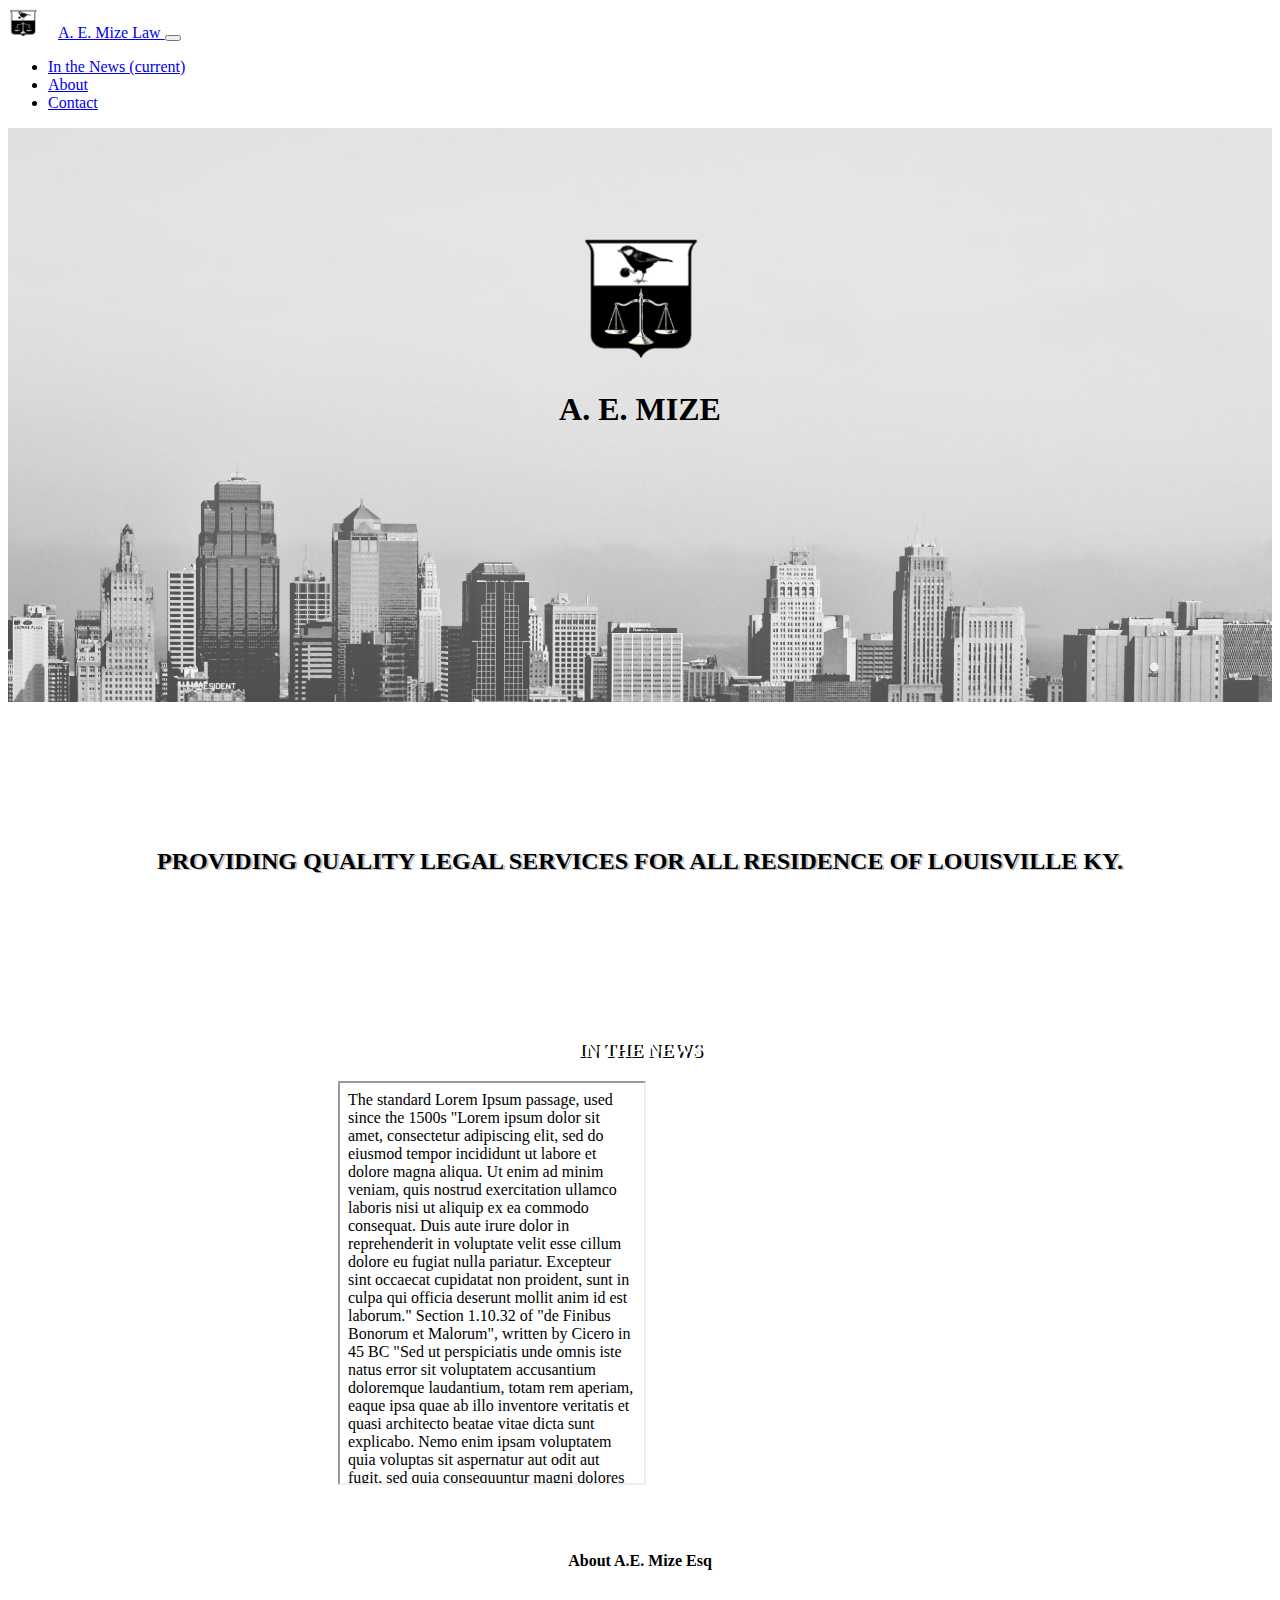
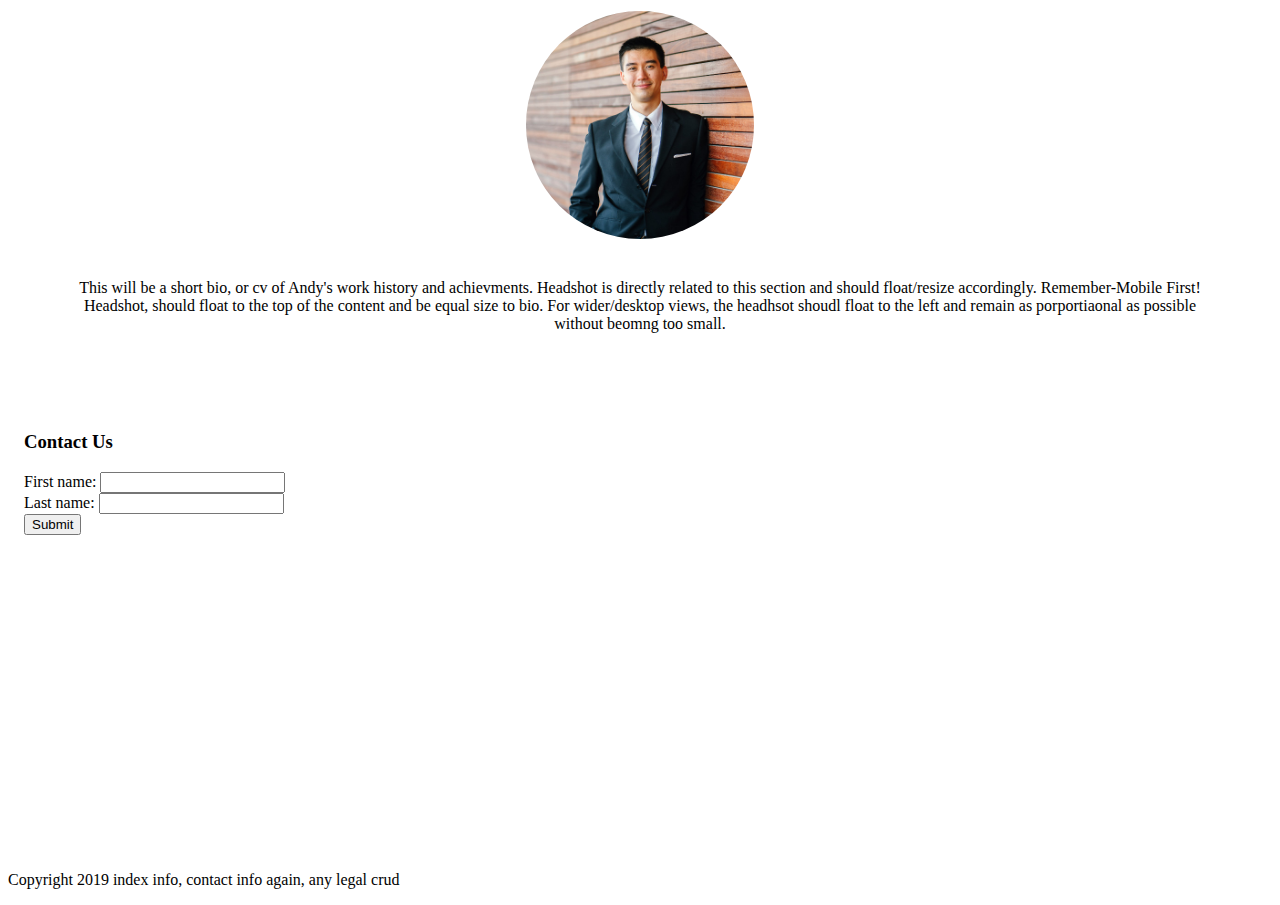
==== commit fd0c2694: "working on flex box in news section" ====
--- a/index.html
+++ b/index.html
@@ -58,15 +58,20 @@
 </div>
 
 <!-- News Feed - Something to keep the page fresh -->
-  <div id=news>
-    <h3>In the News</h3>
-      <div class=contianer>
-        <iframe src ="frame.html" width="90%" height="400">
+<div id=news>
+  <h3>In the News</h3>
+  <div class=container>
+      <div>
+        <iframe src ="frame.html" width="100%" height="400">
            <p>Your browser does not support iFrames.</p>
         </iframe>
       </div>
+      <div>
+            <iframe src="https://www.google.com/maps/embed?pb=!1m18!1m12!1m3!1d3133.003585171534!2d-85.76598998517532!3d38.25622289208729!2m3!1f0!2f0!3f0!3m2!1i1024!2i768!4f13.1!3m3!1m2!1s0x886972a12c9d46ad%3A0x9c52d6f77ce0bd6d!2sANDREW+E.+MIZE%2C+Attorney+at+Law!5e0!3m2!1sen!2sus!4v1558118370725!5m2!1sen!2sus" width="300" height="300" frameborder="0" style="border:0" allowfullscreen></iframe>
+
+      </div>
   </div>
-
+</div>
 <!-- About section head shot and shor bio  -->
   <div id=about>
     <h4>About A.E. Mize Esq </h4>
--- a/main.css
+++ b/main.css
@@ -13,6 +13,8 @@
   display: flex;
   flex-direction: row;
   flex-wrap: wrap;
+  justify-content: center;
+  align-items: baseline;
 }
 
 .container-items{
@@ -70,10 +72,11 @@
   color: white;
   text-shadow: 2px 1px black;
   text-transform: uppercase;
-  /* background-image: url("opendeskbg.jpg") ; */
+  background-image: url("opendeskbg.jpg") ;
   background-repeat: no-repeat;
   background-position: center;
-  background-size: cover}
+  background-size: cover
+}
 
 #aboutpp{
   width: 20%;
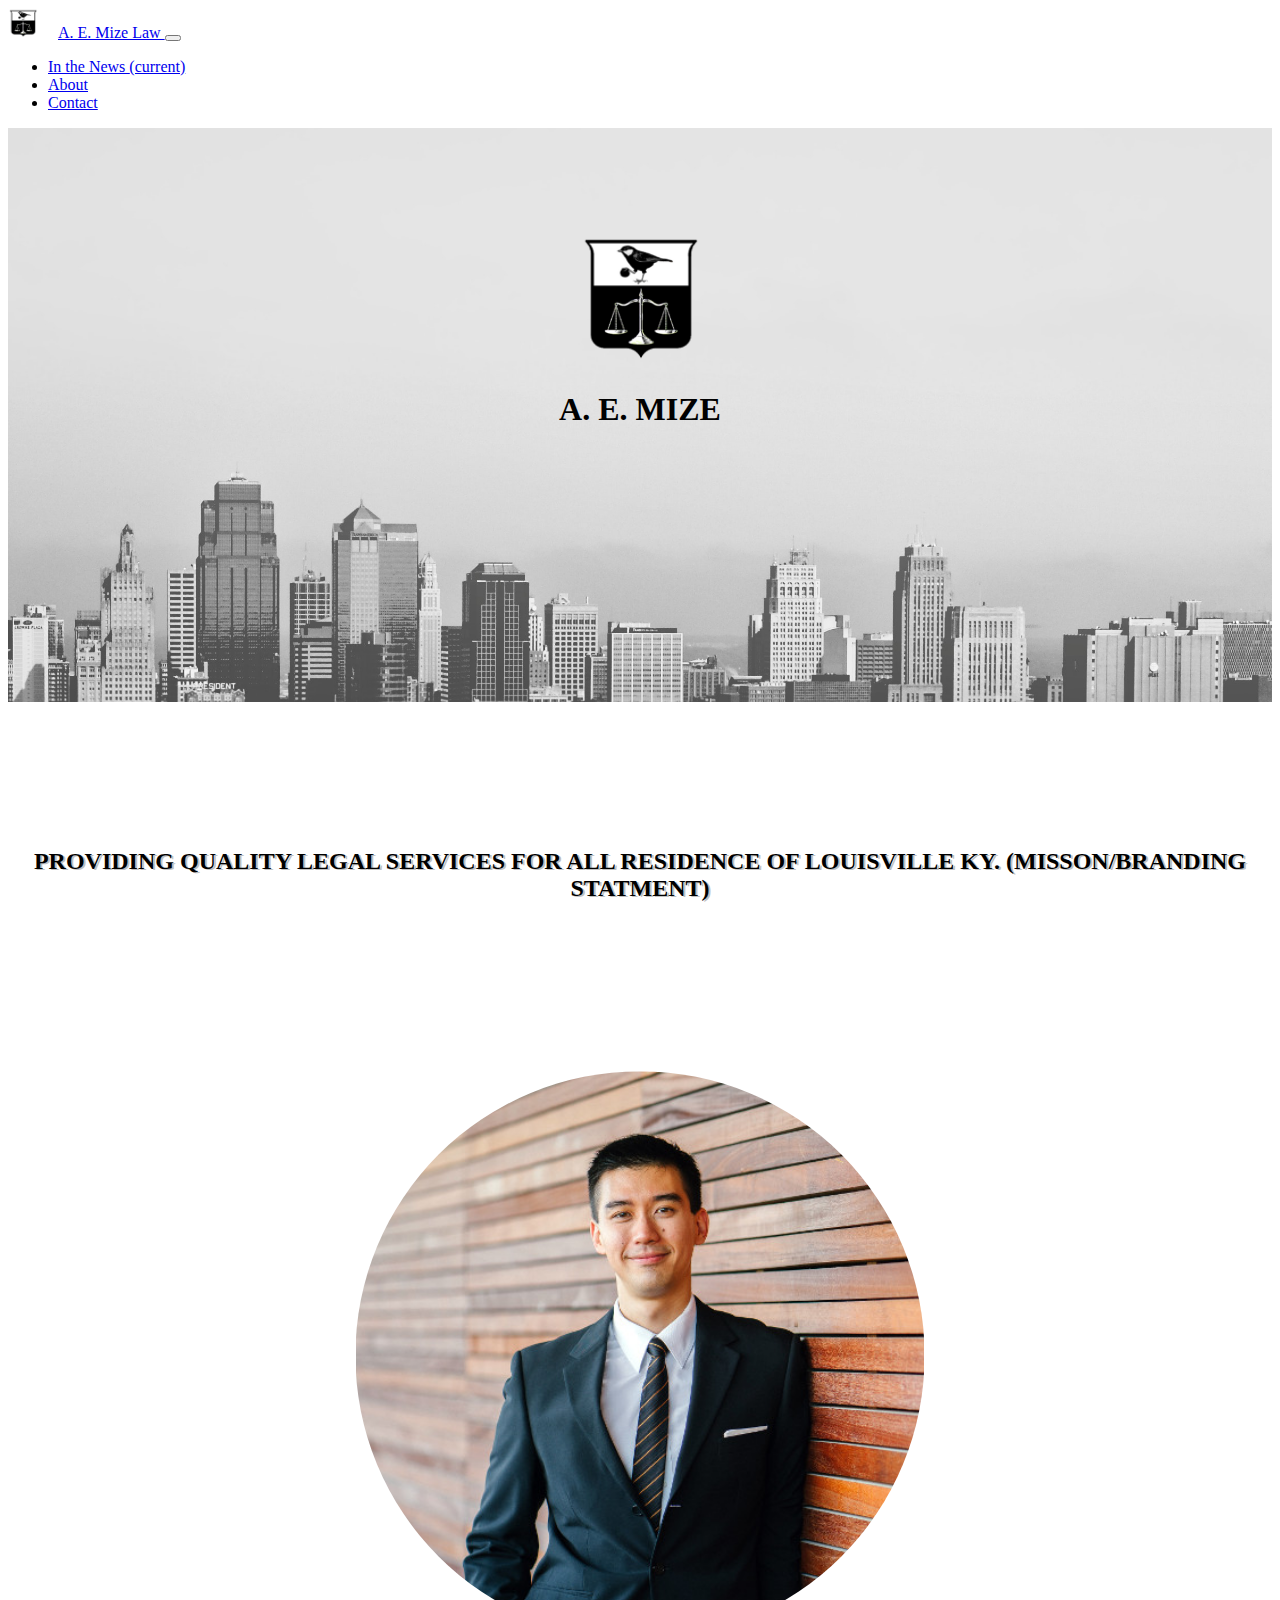
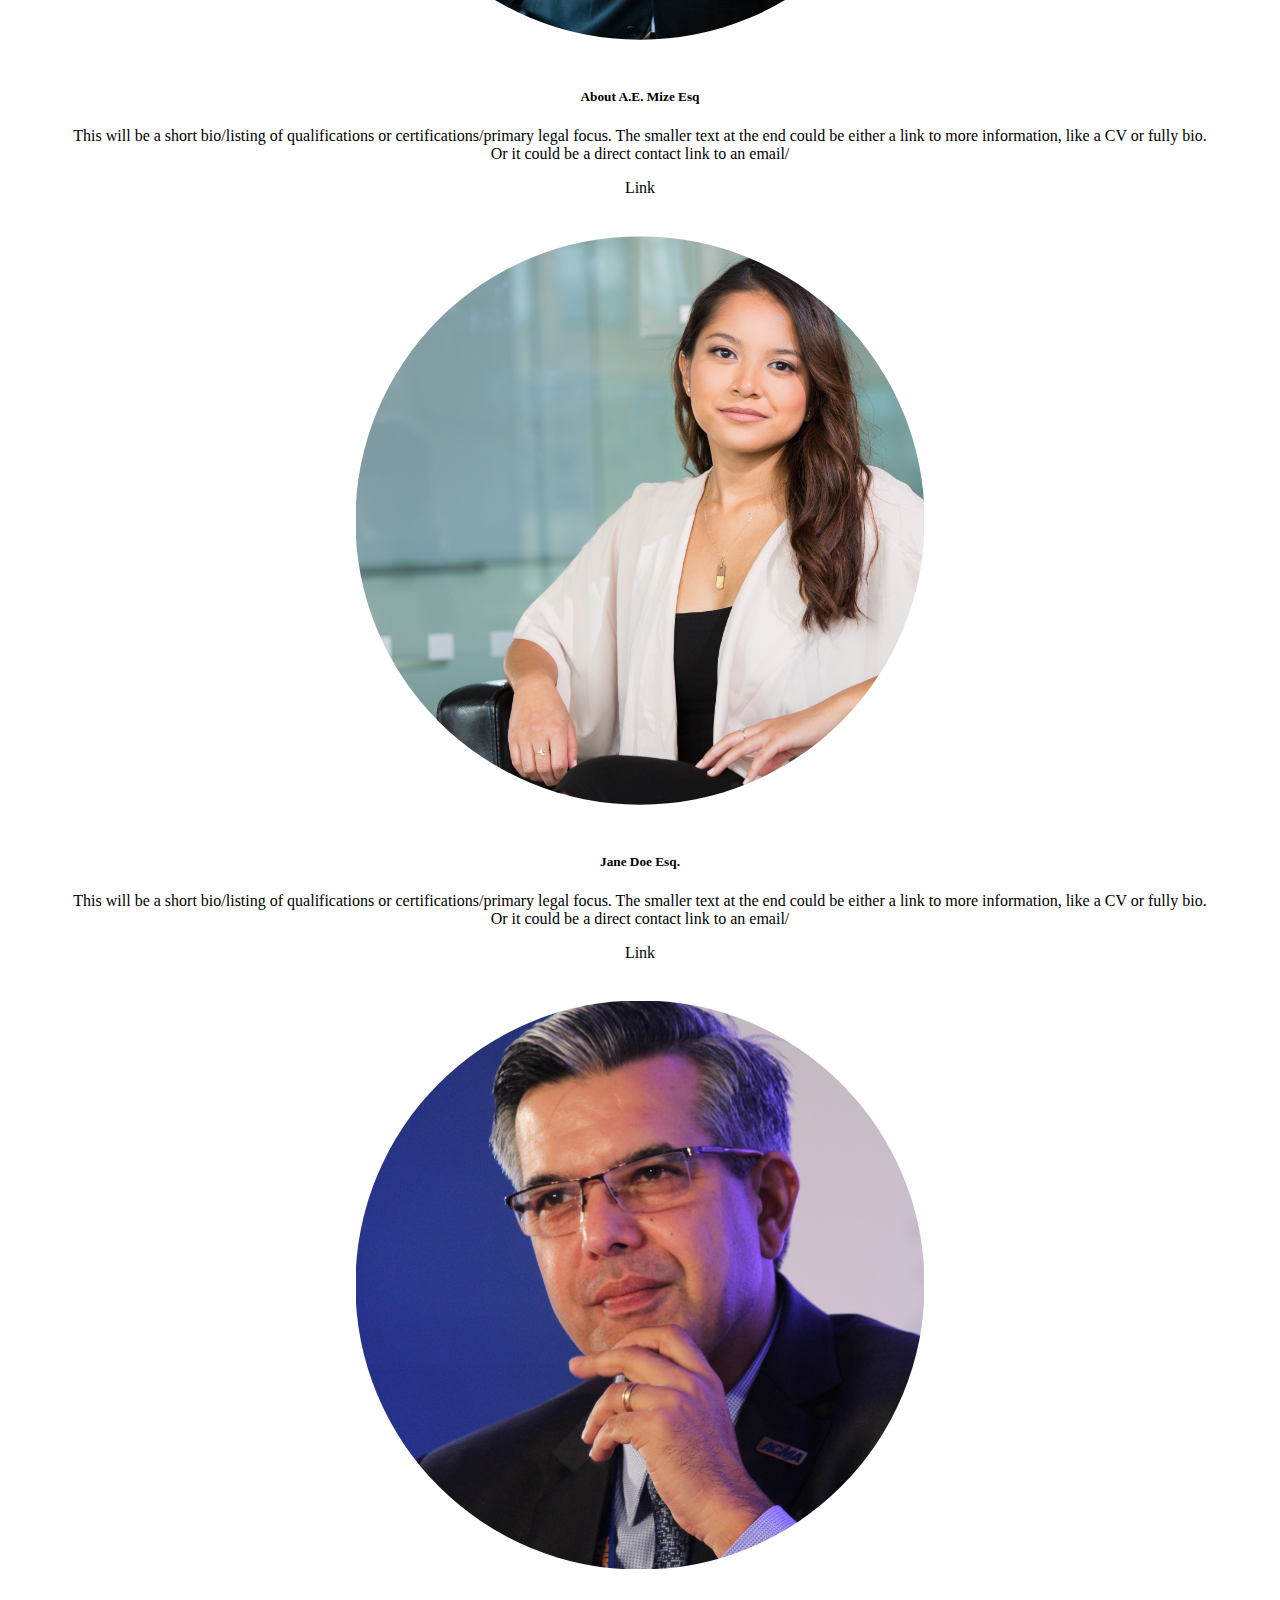
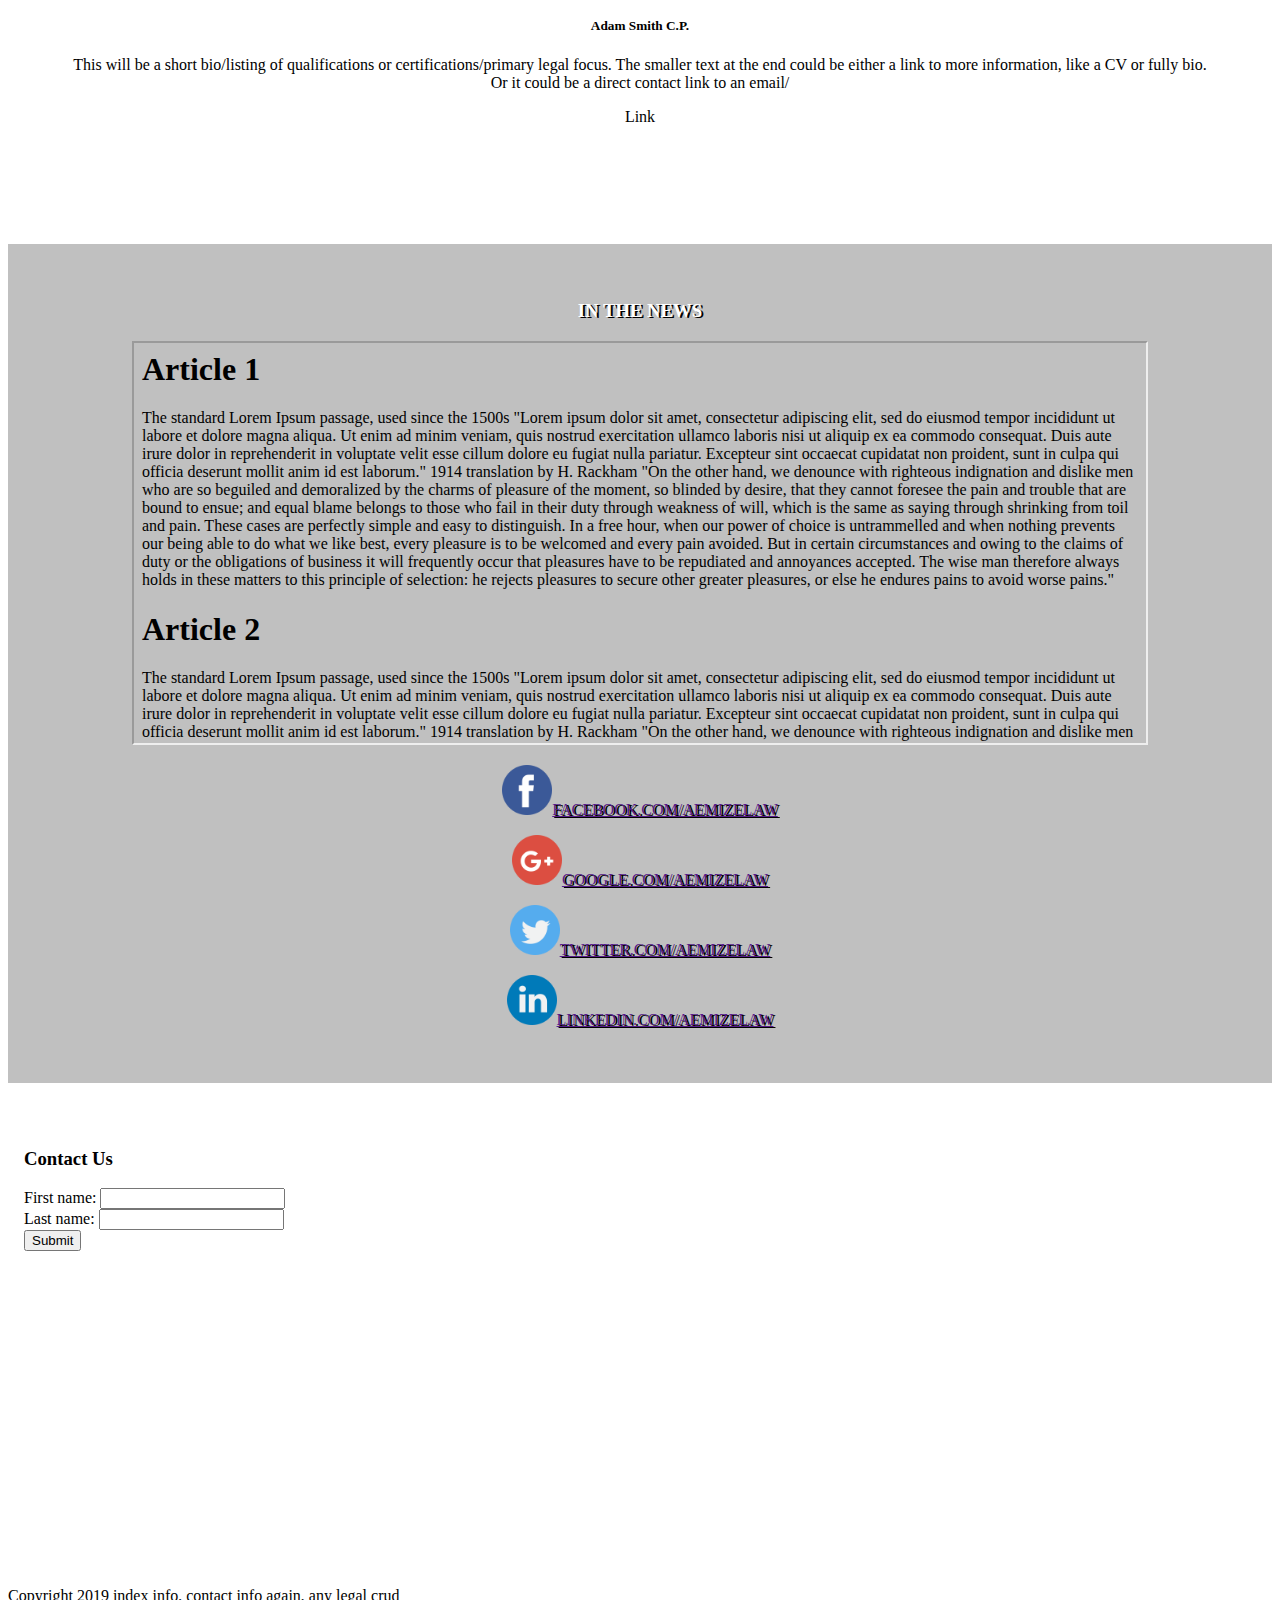
==== commit 2e7473dd: "Add files via upload" ====
--- a/index.html
+++ b/index.html
@@ -54,34 +54,78 @@
 
   <!--Mission Statment  -->
 <div id=mission>
-<h2>Providing quality legal services for all residence of louisville ky. </h2>
+<h2>Providing quality legal services for all residence of louisville ky. (misson/branding statment)</h2>
+</div>
+
+<!-- About section head shot and shor bio  -->
+<div id=about>
+  <div class="card-deck">
+  <div class="card">
+    <img id="aboutpp" src="abpp.jpg">
+    <div class="card-body">
+      <h5 class="card-title">About A.E. Mize Esq</h5>
+      <p class="card-text">This will be a short bio/listing of qualifications or certifications/primary legal focus.
+          The smaller text at the end could be either a link to more information, like a CV or fully bio.
+          Or it could be a direct contact link to an email/</p>
+      <p class="card-text"><small class="text-muted"></small>Link</p>
+    </div>
+  </div>
+  <div class="card">
+    <img id="aboutpp" src="abpp2.jpg">
+    <div class="card-body">
+      <h5 class="card-title">Jane Doe Esq. </h5>
+      <p class="card-text">This will be a short bio/listing of qualifications or certifications/primary legal focus.
+          The smaller text at the end could be either a link to more information, like a CV or fully bio.
+          Or it could be a direct contact link to an email/</p>
+      <p class="card-text"><small class="text-muted"></small>Link</p>
+    </div>
+  </div>
+  <div class="card">
+    <img id="aboutpp" src="abpp3.jpg">
+    <div class="card-body">
+      <h5 class="card-title">Adam Smith C.P.</h5>
+      <p class="card-text">This will be a short bio/listing of qualifications or certifications/primary legal focus.
+          The smaller text at the end could be either a link to more information, like a CV or fully bio.
+          Or it could be a direct contact link to an email/</p>
+      <p class="card-text"><small class="text-muted"></small>Link</p>
+    </div>
+  </div>
+</div>
 </div>
 
 <!-- News Feed - Something to keep the page fresh -->
 <div id=news>
   <h3>In the News</h3>
-  <div class=container>
-      <div>
-        <iframe src ="frame.html" width="100%" height="400">
-           <p>Your browser does not support iFrames.</p>
-        </iframe>
+
+    <div class="d-flex bd-highlight">
+  <div class="p-2 w-100 bd-highlight">
+    <div>
+          <iframe src ="frame.html" width="80%" height="400">
+             <p>Your browser does not support iFrames.</p>
+          </iframe>
+        </div>
       </div>
-      <div>
-            <iframe src="https://www.google.com/maps/embed?pb=!1m18!1m12!1m3!1d3133.003585171534!2d-85.76598998517532!3d38.25622289208729!2m3!1f0!2f0!3f0!3m2!1i1024!2i768!4f13.1!3m3!1m2!1s0x886972a12c9d46ad%3A0x9c52d6f77ce0bd6d!2sANDREW+E.+MIZE%2C+Attorney+at+Law!5e0!3m2!1sen!2sus!4v1558118370725!5m2!1sen!2sus" width="300" height="300" frameborder="0" style="border:0" allowfullscreen></iframe>
+  <div class="p-2 flex-shrink-1 bd-highlight">
+    <p>
+      <img width="50px" height="50px" src="facebook.png"><a href="">facebook.com/AEMizeLaw</a></p>
+    </p>
+    <p>
+      <img width="50px" height="50px" src="google-plus.png"><a href="">google.com/AEMizeLaw</a></p>
+    </p>
+    <p>
+      <img width="50px" height="50px" src="twitter.png"><a href="">twitter.com/AEMizeLaw</a></p>
+    </p>
+    <p>
+      <img width="50px" height="50px" src="linkedin.png"><a href="">linkedin.com/AEMizeLaw</a></p>
+    </p>
+    <p></p>
 
-      </div>
+  </div>
+
+
+
   </div>
 </div>
-<!-- About section head shot and shor bio  -->
-  <div id=about>
-    <h4>About A.E. Mize Esq </h4>
-    <img id="aboutpp" src="abpp.jpg">
-      <p class="about">This will be a short bio, or cv of Andy's work history and achievments.  Headshot is directly
-        related to this section and should float/resize accordingly.  Remember-Mobile First! Headshot, should float
-        to the top of the content and be equal size to bio.  For wider/desktop views, the headhsot shoudl float to
-        the left and remain as porportiaonal as possible without beomng too small. </p>
-   </div>
-
 
 <!-- contact use id contact -->
 <div id=contact>
@@ -95,34 +139,6 @@
   </div>
   <iframe src="https://www.google.com/maps/embed?pb=!1m18!1m12!1m3!1d3133.003585171534!2d-85.76598998517532!3d38.25622289208729!2m3!1f0!2f0!3f0!3m2!1i1024!2i768!4f13.1!3m3!1m2!1s0x886972a12c9d46ad%3A0x9c52d6f77ce0bd6d!2sANDREW+E.+MIZE%2C+Attorney+at+Law!5e0!3m2!1sen!2sus!4v1558118370725!5m2!1sen!2sus" width="300" height="300" frameborder="0" style="border:0" allowfullscreen></iframe>
 </div>
-<!-- <div class="w3-container w3-padding-64 w3-theme-l5" id="contact">
-  <div class="w3-row">
-    <div class="w3-col m5">
-    <div class="w3-padding-16"><span class="w3-xlarge w3-border-black w3-bottombar">Contact Us</span></div>
-
-      <p>807 W Market St, Louisville, KY 40202</p>
-      <p><i class="fa fa-phone w3-text-teal w3-xlarge"></i>  (502) 445-0804</p>
-      <p><i class="fa fa-envelope-o w3-text-teal w3-xlarge"></i>  info@aemizelaw.com</p>
-    </div>
-    <div class="w3-col m7">
-      <form class="w3-container w3-card-4 w3-padding-16 w3-white" action="/action_page.php" target="_blank">
-      <div class="w3-section">
-        <label>Name</label>
-        <input class="w3-input" type="text" name="Name" required>
-      </div>
-      <div class="w3-section">
-        <label>Email</label>
-        <input class="w3-input" type="text" name="Email" required>
-      </div>
-      <div class="w3-section">
-        <label>Message</label>
-        <input class="w3-input" type="text" name="Message" required>
-      </div>
-         <button type="submit" class="w3-button w3-right w3-theme">Send</button>
-      </form>
-    </div>
-  </div>
-</div> -->
 
 <!--Footer  -->
 <div>
--- a/main.css
+++ b/main.css
@@ -1,102 +1,90 @@
-/* Maroon	#800000	(128,0,0)
-Silver	#C0C0C0	(192,192,192)
-Gray	#808080	(128,128,128) */
-
-
-.logoone{
-  width: 30px;
-  height: 30px;
-  margin-right: 20px;
-}
-
-.container{
-  display: flex;
-  flex-direction: row;
-  flex-wrap: wrap;
-  justify-content: center;
-  align-items: baseline;
-}
-
-.container-items{
-   flex-grow: <number>;
-}
-
-/* Sudo Classes */
-/* .clearfix::after {
-    content: "";
-    clear: both;
-    display: table;
-} */
-
-
-#top-splash{
-  text-align: center;
-  padding-top: 8%;
-  padding-bottom: 20%;
-  color: black;
-  /* text-shadow: 2px 1px gray; */
-  text-transform: uppercase;
-  background-image: url("skylinebg.jpg") ;
-  background-repeat: no-repeat;
-  background-position: center;
-  background-size: cover;
-}
-
-#top-splash-logo{
-  width: 10%;
-  height: 10%;
-}
-
-#mission{
-  text-align: center;
-  padding-top: 10%;
-  padding-bottom: 10%;
-  color: black;
-  text-shadow: 2px 1px silver;
-  text-transform: uppercase;
-}
-
-#about{
-  padding: 0%;
-  margin: 5%;
-  text-align: center;
-}
-
-.about{
-  vertical-align: middle;
-}
-
-#news{
-  text-align: center;
-  padding-bottom: ;
-  color: white;
-  text-shadow: 2px 1px black;
-  text-transform: uppercase;
-  background-image: url("opendeskbg.jpg") ;
-  background-repeat: no-repeat;
-  background-position: center;
-  background-size: cover
-}
-
-#aboutpp{
-  width: 20%;
-  border-radius: 50%;
-  padding: 10px;
-  margin: 10px;
-  }
-
-  /* Maroon	#800000	(128,0,0)
-  Silver	#C0C0C0	(192,192,192)
-  Gray	#808080	(128,128,128) */
-
-#contact{
-  width: 100%;
-  padding: 16px;
-  background-image: url("") ;
-  background-repeat: no-repeat;
-  background-position: center;
-  background-size: cover;
-  background-color: ;
-  background-blend-mode: screen;
-  margin-top: 30px;
-  }
+/* Maroon	#800000	(128,0,0)
+Silver	#C0C0C0	(192,192,192)
+Gray	#808080	(128,128,128) */
+
+
+.logoone{
+  width: 30px;
+  height: 30px;
+  margin-right: 20px;
+}
+
+
+/* Sudo Classes */
+/* .clearfix::after {
+    content: "";
+    clear: both;
+    display: table;
+} */
+
+
+#top-splash{
+  text-align: center;
+  padding-top: 8%;
+  padding-bottom: 20%;
+  color: black;
+  /* text-shadow: 2px 1px gray; */
+  text-transform: uppercase;
+  background-image: url("skylinebg.jpg") ;
+  background-repeat: no-repeat;
+  background-position: center;
+  background-size: cover;
+}
+
+#top-splash-logo{
+  width: 10%;
+  height: 10%;
+}
+
+#mission{
+  text-align: center;
+  padding-top: 10%;
+  padding-bottom: 5%;
+  color: black;
+  text-shadow: 2px 1px silver;
+  text-transform: uppercase;
+}
+
+#about{
+  margin: 5%;
+  padding-bottom: 3%;
+  text-align: center;
+}
+
+#news{
+  text-align: center;
+  color: white;
+  padding-top: 3%;
+  padding-bottom: 3%;
+  text-shadow: 2px 1px black;
+  text-transform: uppercase;
+  background-color:silver;
+  /* background-image: url("opendeskbg.jpg") ;
+  background-repeat: no-repeat;
+  background-position: center;
+  background-size: cover */
+}
+
+#aboutpp{
+  width: 50%;
+  border-radius: 50%;
+  align-self: center;
+  padding: 1%;
+  margin: 1%;
+  }
+
+  /* Maroon	#800000	(128,0,0)
+  Silver	#C0C0C0	(192,192,192)
+  Gray	#808080	(128,128,128) */
+
+#contact{
+  width: 100%;
+  padding: 16px;
+  background-image: url("") ;
+  background-repeat: no-repeat;
+  background-position: center;
+  background-size: cover;
+  background-color: ;
+  background-blend-mode: screen;
+  margin-top: 30px;
+  }
